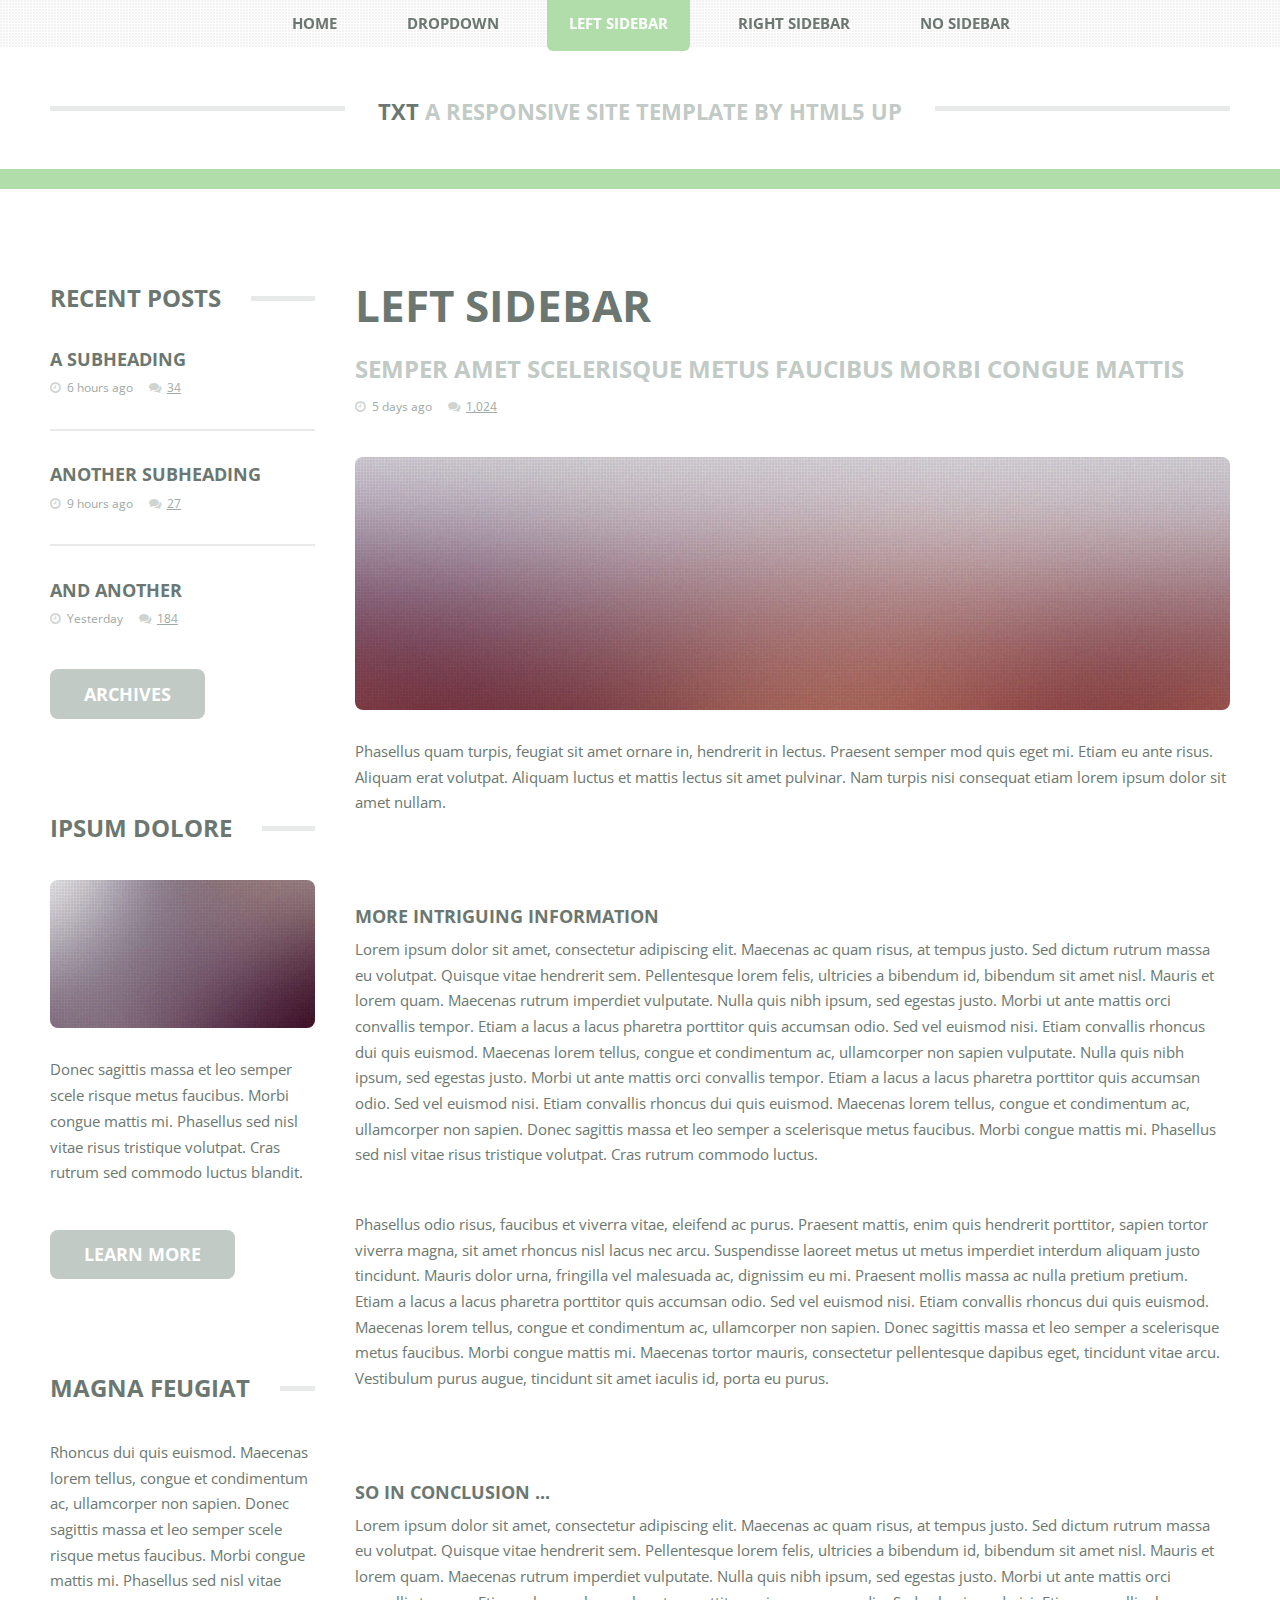
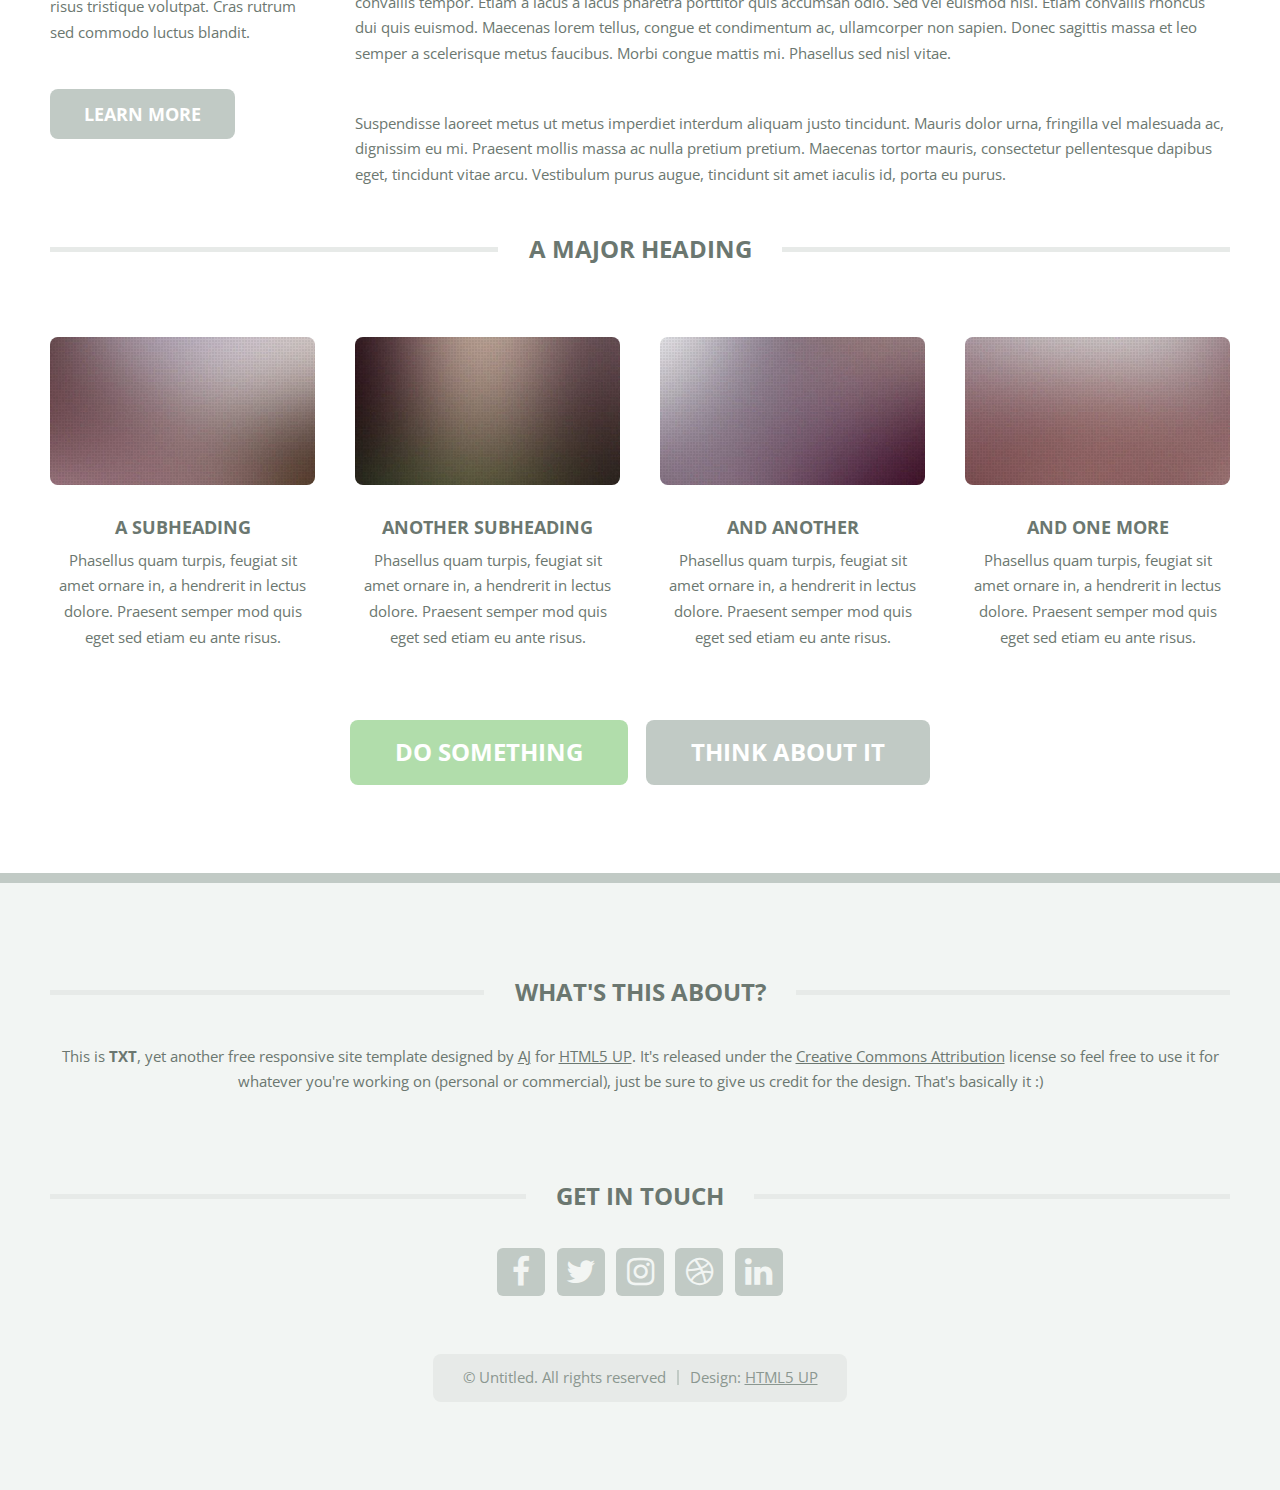
==== about-me.html @ edff068b "here are some updates" ====
<!DOCTYPE HTML>
<!--
	TXT by HTML5 UP
	html5up.net | @ajlkn
	Free for personal and commercial use under the CCA 3.0 license (html5up.net/license)
-->
<html>
	<head>
		<title>Left Sidebar - TXT by HTML5 UP</title>
		<meta charset="utf-8" />
		<meta name="viewport" content="width=device-width, initial-scale=1, user-scalable=no" />
		<link rel="stylesheet" href="assets/css/main.css" />
	</head>
	<body class="is-preload">
		<div id="page-wrapper">

			<!-- Header -->
				<header id="header">
					<div class="logo container">
						<div>
							<h1><a href="index.html" id="logo">TXT</a></h1>
							<p>A responsive site template by HTML5 UP</p>
						</div>
					</div>
				</header>

			<!-- Nav -->
				<nav id="nav">
					<ul>
						<li><a href="index.html">Home</a></li>
						<li>
							<a href="#">Dropdown</a>
							<ul>
								<li><a href="#">Lorem ipsum dolor</a></li>
								<li><a href="#">Magna phasellus</a></li>
								<li>
									<a href="#">Phasellus consequat</a>
									<ul>
										<li><a href="#">Lorem ipsum dolor</a></li>
										<li><a href="#">Phasellus consequat</a></li>
										<li><a href="#">Magna phasellus</a></li>
										<li><a href="#">Etiam dolore nisl</a></li>
									</ul>
								</li>
								<li><a href="#">Veroeros feugiat</a></li>
							</ul>
						</li>
						<li class="current"><a href="left-sidebar.html">Left Sidebar</a></li>
						<li><a href="right-sidebar.html">Right Sidebar</a></li>
						<li><a href="no-sidebar.html">No Sidebar</a></li>
					</ul>
				</nav>

			<!-- Main -->
				<section id="main">
					<div class="container">
						<div class="row">
							<div class="col-3 col-12-medium">
								<div class="sidebar">

									<!-- Sidebar -->

										<!-- Recent Posts -->
											<section>
												<h2 class="major"><span>Recent Posts</span></h2>
												<ul class="divided">
													<li>
														<article class="box post-summary">
															<h3><a href="#">A Subheading</a></h3>
															<ul class="meta">
																<li class="icon fa-clock-o">6 hours ago</li>
																<li class="icon fa-comments"><a href="#">34</a></li>
															</ul>
														</article>
													</li>
													<li>
														<article class="box post-summary">
															<h3><a href="#">Another Subheading</a></h3>
															<ul class="meta">
																<li class="icon fa-clock-o">9 hours ago</li>
																<li class="icon fa-comments"><a href="#">27</a></li>
															</ul>
														</article>
													</li>
													<li>
														<article class="box post-summary">
															<h3><a href="#">And Another</a></h3>
															<ul class="meta">
																<li class="icon fa-clock-o">Yesterday</li>
																<li class="icon fa-comments"><a href="#">184</a></li>
															</ul>
														</article>
													</li>
												</ul>
												<a href="#" class="button alt">Archives</a>
											</section>

										<!-- Something -->
											<section>
												<h2 class="major"><span>Ipsum Dolore</span></h2>
												<a href="#" class="image featured"><img src="images/pic03.jpg" alt="" /></a>
												<p>
													Donec sagittis massa et leo semper scele risque metus faucibus. Morbi congue mattis mi.
													Phasellus sed nisl vitae risus tristique volutpat. Cras rutrum sed commodo luctus blandit.
												</p>
												<a href="#" class="button alt">Learn more</a>
											</section>

										<!-- Something -->
											<section>
												<h2 class="major"><span>Magna Feugiat</span></h2>
												<p>
													Rhoncus dui quis euismod. Maecenas lorem tellus, congue et condimentum ac, ullamcorper non sapien.
													Donec sagittis massa et leo semper scele risque metus faucibus. Morbi congue mattis mi.
													Phasellus sed nisl vitae risus tristique volutpat. Cras rutrum sed commodo luctus blandit.
												</p>
												<a href="#" class="button alt">Learn more</a>
											</section>

								</div>
							</div>
							<div class="col-9 col-12-medium imp-medium">
								<div class="content">

									<!-- Content -->

										<article class="box page-content">

											<header>
												<h2>Left Sidebar</h2>
												<p>Semper amet scelerisque metus faucibus morbi congue mattis</p>
												<ul class="meta">
													<li class="icon fa-clock-o">5 days ago</li>
													<li class="icon fa-comments"><a href="#">1,024</a></li>
												</ul>
											</header>

											<section>
												<span class="image featured"><img src="images/pic05.jpg" alt="" /></span>
												<p>
													Phasellus quam turpis, feugiat sit amet ornare in, hendrerit in lectus.
													Praesent semper mod quis eget mi. Etiam eu ante risus. Aliquam erat volutpat.
													Aliquam luctus et mattis lectus sit amet pulvinar. Nam turpis nisi
													consequat etiam lorem ipsum dolor sit amet nullam.
												</p>
											</section>

											<section>
												<h3>More intriguing information</h3>
												<p>
													Lorem ipsum dolor sit amet, consectetur adipiscing elit. Maecenas ac quam risus, at tempus
													justo. Sed dictum rutrum massa eu volutpat. Quisque vitae hendrerit sem. Pellentesque lorem felis,
													ultricies a bibendum id, bibendum sit amet nisl. Mauris et lorem quam. Maecenas rutrum imperdiet
													vulputate. Nulla quis nibh ipsum, sed egestas justo. Morbi ut ante mattis orci convallis tempor.
													Etiam a lacus a lacus pharetra porttitor quis accumsan odio. Sed vel euismod nisi. Etiam convallis
													rhoncus dui quis euismod. Maecenas lorem tellus, congue et condimentum ac, ullamcorper non sapien
													vulputate. Nulla quis nibh ipsum, sed egestas justo. Morbi ut ante mattis orci convallis tempor.
													Etiam a lacus a lacus pharetra porttitor quis accumsan odio. Sed vel euismod nisi. Etiam convallis
													rhoncus dui quis euismod. Maecenas lorem tellus, congue et condimentum ac, ullamcorper non sapien.
													Donec sagittis massa et leo semper a scelerisque metus faucibus. Morbi congue mattis mi.
													Phasellus sed nisl vitae risus tristique volutpat. Cras rutrum commodo luctus.
												</p>
												<p>
													Phasellus odio risus, faucibus et viverra vitae, eleifend ac purus. Praesent mattis, enim
													quis hendrerit porttitor, sapien tortor viverra magna, sit amet rhoncus nisl lacus nec arcu.
													Suspendisse laoreet metus ut metus imperdiet interdum aliquam justo tincidunt. Mauris dolor urna,
													fringilla vel malesuada ac, dignissim eu mi. Praesent mollis massa ac nulla pretium pretium.
													Etiam a lacus a lacus pharetra porttitor quis accumsan odio. Sed vel euismod nisi. Etiam convallis
													rhoncus dui quis euismod. Maecenas lorem tellus, congue et condimentum ac, ullamcorper non sapien.
													Donec sagittis massa et leo semper a scelerisque metus faucibus. Morbi congue mattis mi.
													Maecenas tortor mauris, consectetur pellentesque dapibus eget, tincidunt vitae arcu.
													Vestibulum purus augue, tincidunt sit amet iaculis id, porta eu purus.
												</p>
											</section>

											<section>
												<h3>So in conclusion ...</h3>
												<p>
													Lorem ipsum dolor sit amet, consectetur adipiscing elit. Maecenas ac quam risus, at tempus
													justo. Sed dictum rutrum massa eu volutpat. Quisque vitae hendrerit sem. Pellentesque lorem felis,
													ultricies a bibendum id, bibendum sit amet nisl. Mauris et lorem quam. Maecenas rutrum imperdiet
													vulputate. Nulla quis nibh ipsum, sed egestas justo. Morbi ut ante mattis orci convallis tempor.
													Etiam a lacus a lacus pharetra porttitor quis accumsan odio. Sed vel euismod nisi. Etiam convallis
													rhoncus dui quis euismod. Maecenas lorem tellus, congue et condimentum ac, ullamcorper non sapien.
													Donec sagittis massa et leo semper a scelerisque metus faucibus. Morbi congue mattis mi.
													Phasellus sed nisl vitae.
												</p>
												<p>
													Suspendisse laoreet metus ut metus imperdiet interdum aliquam justo tincidunt. Mauris dolor urna,
													fringilla vel malesuada ac, dignissim eu mi. Praesent mollis massa ac nulla pretium pretium.
													Maecenas tortor mauris, consectetur pellentesque dapibus eget, tincidunt vitae arcu.
													Vestibulum purus augue, tincidunt sit amet iaculis id, porta eu purus.
												</p>
											</section>

										</article>

								</div>
							</div>
							<div class="col-12">

								<!-- Features -->
									<section class="box features">
										<h2 class="major"><span>A Major Heading</span></h2>
										<div>
											<div class="row">
												<div class="col-3 col-6-medium col-12-small">

													<!-- Feature -->
														<section class="box feature">
															<a href="#" class="image featured"><img src="images/pic01.jpg" alt="" /></a>
															<h3><a href="#">A Subheading</a></h3>
															<p>
																Phasellus quam turpis, feugiat sit amet ornare in, a hendrerit in
																lectus dolore. Praesent semper mod quis eget sed etiam eu ante risus.
															</p>
														</section>

												</div>
												<div class="col-3 col-6-medium col-12-small">

													<!-- Feature -->
														<section class="box feature">
															<a href="#" class="image featured"><img src="images/pic02.jpg" alt="" /></a>
															<h3><a href="#">Another Subheading</a></h3>
															<p>
																Phasellus quam turpis, feugiat sit amet ornare in, a hendrerit in
																lectus dolore. Praesent semper mod quis eget sed etiam eu ante risus.
															</p>
														</section>

												</div>
												<div class="col-3 col-6-medium col-12-small">

													<!-- Feature -->
														<section class="box feature">
															<a href="#" class="image featured"><img src="images/pic03.jpg" alt="" /></a>
															<h3><a href="#">And Another</a></h3>
															<p>
																Phasellus quam turpis, feugiat sit amet ornare in, a hendrerit in
																lectus dolore. Praesent semper mod quis eget sed etiam eu ante risus.
															</p>
														</section>

												</div>
												<div class="col-3 col-6-medium col-12-small">

													<!-- Feature -->
														<section class="box feature">
															<a href="#" class="image featured"><img src="images/pic04.jpg" alt="" /></a>
															<h3><a href="#">And One More</a></h3>
															<p>
																Phasellus quam turpis, feugiat sit amet ornare in, a hendrerit in
																lectus dolore. Praesent semper mod quis eget sed etiam eu ante risus.
															</p>
														</section>

												</div>
												<div class="col-12">
													<ul class="actions">
														<li><a href="#" class="button large">Do Something</a></li>
														<li><a href="#" class="button alt large">Think About It</a></li>
													</ul>
												</div>
											</div>
										</div>
									</section>

							</div>
						</div>
					</div>
				</section>

			<!-- Footer -->
				<footer id="footer">
					<div class="container">
						<div class="row gtr-200">
							<div class="col-12">

								<!-- About -->
									<section>
										<h2 class="major"><span>What's this about?</span></h2>
										<p>
											This is <strong>TXT</strong>, yet another free responsive site template designed by
											<a href="http://twitter.com/ajlkn">AJ</a> for <a href="http://html5up.net">HTML5 UP</a>. It's released under the
											<a href="http://html5up.net/license/">Creative Commons Attribution</a> license so feel free to use it for
											whatever you're working on (personal or commercial), just be sure to give us credit for the design.
											That's basically it :)
										</p>
									</section>

							</div>
							<div class="col-12">

								<!-- Contact -->
									<section>
										<h2 class="major"><span>Get in touch</span></h2>
										<ul class="contact">
											<li><a class="icon fa-facebook" href="#"><span class="label">Facebook</span></a></li>
											<li><a class="icon fa-twitter" href="#"><span class="label">Twitter</span></a></li>
											<li><a class="icon fa-instagram" href="#"><span class="label">Instagram</span></a></li>
											<li><a class="icon fa-dribbble" href="#"><span class="label">Dribbble</span></a></li>
											<li><a class="icon fa-linkedin" href="#"><span class="label">LinkedIn</span></a></li>
										</ul>
									</section>

							</div>
						</div>

						<!-- Copyright -->
							<div id="copyright">
								<ul class="menu">
									<li>&copy; Untitled. All rights reserved</li><li>Design: <a href="http://html5up.net">HTML5 UP</a></li>
								</ul>
							</div>

					</div>
				</footer>

		</div>

		<!-- Scripts -->
			<script src="assets/js/jquery.min.js"></script>
			<script src="assets/js/jquery.dropotron.min.js"></script>
			<script src="assets/js/jquery.scrolly.min.js"></script>
			<script src="assets/js/browser.min.js"></script>
			<script src="assets/js/breakpoints.min.js"></script>
			<script src="assets/js/util.js"></script>
			<script src="assets/js/main.js"></script>

	</body>
</html>
---- assets/css/main.css ----
@import url("font-awesome.min.css");
@import url("https://fonts.googleapis.com/css?family=Open+Sans:400,400italic,700,700italic|Open+Sans+Condensed:700");

/*
	TXT by HTML5 UP
	html5up.net | @ajlkn
	Free for personal and commercial use under the CCA 3.0 license (html5up.net/license)
*/

html, body, div, span, applet, object,
iframe, h1, h2, h3, h4, h5, h6, p, blockquote,
pre, a, abbr, acronym, address, big, cite,
code, del, dfn, em, img, ins, kbd, q, s, samp,
small, strike, strong, sub, sup, tt, var, b,
u, i, center, dl, dt, dd, ol, ul, li, fieldset,
form, label, legend, table, caption, tbody,
tfoot, thead, tr, th, td, article, aside,
canvas, details, embed, figure, figcaption,
footer, header, hgroup, menu, nav, output, ruby,
section, summary, time, mark, audio, video {
	margin: 0;
	padding: 0;
	border: 0;
	font-size: 100%;
	font: inherit;
	vertical-align: baseline;}

article, aside, details, figcaption, figure,
footer, header, hgroup, menu, nav, section {
	display: block;}

body {
	line-height: 1;
}

ol, ul {
	list-style: none;
}

blockquote, q {
	quotes: none;
}

	blockquote:before, blockquote:after, q:before, q:after {
		content: '';
		content: none;
	}

table {
	border-collapse: collapse;
	border-spacing: 0;
}

body {
	-webkit-text-size-adjust: none;
}

mark {
	background-color: transparent;
	color: inherit;
}

input::-moz-focus-inner {
	border: 0;
	padding: 0;
}

input, select, textarea {
	-moz-appearance: none;
	-webkit-appearance: none;
	-ms-appearance: none;
	appearance: none;
}

/* Basic */

	html {
		box-sizing: border-box;
	}

	*, *:before, *:after {
		box-sizing: inherit;
	}

	body {
		background: #f2f5f3;
	}

		body.is-preload *, body.is-preload *:before, body.is-preload *:after {
			-moz-animation: none !important;
			-webkit-animation: none !important;
			-ms-animation: none !important;
			animation: none !important;
			-moz-transition: none !important;
			-webkit-transition: none !important;
			-ms-transition: none !important;
			transition: none !important;
		}

	body, input, textarea, select {
		font-family: 'Open Sans', sans-serif;
		font-weight: 400;
		color: #6b7770;
		font-size: 13pt;
		line-height: 2em;
	}

	h1, h2, h3, h4, h5, h6 {
		font-family: 'Open Sans Condensed', sans-serif;
		font-weight: 700;
		text-transform: uppercase;
		color: #6b7770;
		margin: 0 0 0.5em 0;
		line-height: 1.3;
	}

	h1 a, h2 a, h3 a, h4 a, h5 a, h6 a {
		text-decoration: none;
		color: inherit;
	}

	h2 {
		font-size: 1.65em;
	}

		h2.major {
			position: relative;
			border-top: solid 5px #e7eae8;
			font-size: 1.65em;
			text-align: center;
			margin: 0 0 3em 0;
			top: 0.775em;
		}

			h2.major span {
				background: #fff;
				position: relative;
				display: inline-block;
				top: -0.775em;
				padding: 0 1.25em 0 1.25em;
			}

	h3, h4 {
		font-size: 1.25em;
	}

	a {
		color: #006376;
		text-decoration: underline;
	}

		a:hover {
			text-decoration: none;
		}

	b, strong {
		font-weight: 700;
		color: #6b7770;
	}

	i, em {
		font-style: italic;
	}

	br.clear {
		clear: both;
	}

	sub {
		position: relative;
		top: 0.5em;
		font-size: 0.8em;
	}

	sup {
		position: relative;
		top: -0.5em;
		font-size: 0.8em;
	}

	hr {
		border: 0;
		border-top: solid 2px #E7EAE8;
		margin: 0 0 3em 0;
	}

	blockquote {
		border-left: solid 5px #E7EAE8;
		padding: 1em 0 1em 1.5em;
		font-style: italic;
	}

	p, ul, ol, dl, table {
		margin-bottom: 3em;
	}

/* Section/Article */

	section, article {
		margin-bottom: 6em;
	}

		section > :last-child, section:last-child, article > :last-child, article:last-child {
			margin-bottom: 0;
		}

	header > p {
		display: block;
		font-family: 'Open Sans Condensed', sans-serif;
		font-weight: 700;
		text-transform: uppercase;
		color: #c1cac5;
	}

/* Container */

	.container {
		margin: 0 auto;
		max-width: 100%;
		width: 64em;
	}

		@media screen and (max-width: 1680px) {

			.container {
				width: 75em;
			}

		}

		@media screen and (max-width: 1280px) {

			.container {
				width: calc(100% - 100px);
			}

		}

		@media screen and (max-width: 980px) {

			.container {
				width: calc(100% - 100px);
			}

		}

		@media screen and (max-width: 736px) {

			.container {
				width: calc(100% - 40px);
			}

		}

		@media screen and (max-width: 360px) {

			.container {
				width: calc(100% - 30px);
			}

		}

/* Row */

	.row {
		display: flex;
		flex-wrap: wrap;
		box-sizing: border-box;
		align-items: stretch;
	}

		.row > * {
			box-sizing: border-box;
		}

		.row.gtr-uniform > * > :last-child {
			margin-bottom: 0;
		}

		.row.aln-left {
			justify-content: flex-start;
		}

		.row.aln-center {
			justify-content: center;
		}

		.row.aln-right {
			justify-content: flex-end;
		}

		.row.aln-top {
			align-items: flex-start;
		}

		.row.aln-middle {
			align-items: center;
		}

		.row.aln-bottom {
			align-items: flex-end;
		}

		.row > .imp {
			order: -1;
		}

		.row > .col-1 {
			width: 8.3333333333%;
		}

		.row > .off-1 {
			margin-left: 8.3333333333%;
		}

		.row > .col-2 {
			width: 16.6666666667%;
		}

		.row > .off-2 {
			margin-left: 16.6666666667%;
		}

		.row > .col-3 {
			width: 25%;
		}

		.row > .off-3 {
			margin-left: 25%;
		}

		.row > .col-4 {
			width: 33.3333333333%;
		}

		.row > .off-4 {
			margin-left: 33.3333333333%;
		}

		.row > .col-5 {
			width: 41.6666666667%;
		}

		.row > .off-5 {
			margin-left: 41.6666666667%;
		}

		.row > .col-6 {
			width: 50%;
		}

		.row > .off-6 {
			margin-left: 50%;
		}

		.row > .col-7 {
			width: 58.3333333333%;
		}

		.row > .off-7 {
			margin-left: 58.3333333333%;
		}

		.row > .col-8 {
			width: 66.6666666667%;
		}

		.row > .off-8 {
			margin-left: 66.6666666667%;
		}

		.row > .col-9 {
			width: 75%;
		}

		.row > .off-9 {
			margin-left: 75%;
		}

		.row > .col-10 {
			width: 83.3333333333%;
		}

		.row > .off-10 {
			margin-left: 83.3333333333%;
		}

		.row > .col-11 {
			width: 91.6666666667%;
		}

		.row > .off-11 {
			margin-left: 91.6666666667%;
		}

		.row > .col-12 {
			width: 100%;
		}

		.row > .off-12 {
			margin-left: 100%;
		}

		.row.gtr-0 {
			margin-top: 0px;
			margin-left: 0px;
		}

			.row.gtr-0 > * {
				padding: 0px 0 0 0px;
			}

			.row.gtr-0.gtr-uniform {
				margin-top: 0px;
			}

				.row.gtr-0.gtr-uniform > * {
					padding-top: 0px;
				}

		.row.gtr-25 {
			margin-top: -12.5px;
			margin-left: -12.5px;
		}

			.row.gtr-25 > * {
				padding: 12.5px 0 0 12.5px;
			}

			.row.gtr-25.gtr-uniform {
				margin-top: -12.5px;
			}

				.row.gtr-25.gtr-uniform > * {
					padding-top: 12.5px;
				}

		.row.gtr-50 {
			margin-top: -25px;
			margin-left: -25px;
		}

			.row.gtr-50 > * {
				padding: 25px 0 0 25px;
			}

			.row.gtr-50.gtr-uniform {
				margin-top: -25px;
			}

				.row.gtr-50.gtr-uniform > * {
					padding-top: 25px;
				}

		.row {
			margin-top: -50px;
			margin-left: -50px;
		}

			.row > * {
				padding: 50px 0 0 50px;
			}

			.row.gtr-uniform {
				margin-top: -50px;
			}

				.row.gtr-uniform > * {
					padding-top: 50px;
				}

		.row.gtr-150 {
			margin-top: -75px;
			margin-left: -75px;
		}

			.row.gtr-150 > * {
				padding: 75px 0 0 75px;
			}

			.row.gtr-150.gtr-uniform {
				margin-top: -75px;
			}

				.row.gtr-150.gtr-uniform > * {
					padding-top: 75px;
				}

		.row.gtr-200 {
			margin-top: -100px;
			margin-left: -100px;
		}

			.row.gtr-200 > * {
				padding: 100px 0 0 100px;
			}

			.row.gtr-200.gtr-uniform {
				margin-top: -100px;
			}

				.row.gtr-200.gtr-uniform > * {
					padding-top: 100px;
				}

		@media screen and (max-width: 1680px) {

			.row {
				display: flex;
				flex-wrap: wrap;
				box-sizing: border-box;
				align-items: stretch;
			}

				.row > * {
					box-sizing: border-box;
				}

				.row.gtr-uniform > * > :last-child {
					margin-bottom: 0;
				}

				.row.aln-left {
					justify-content: flex-start;
				}

				.row.aln-center {
					justify-content: center;
				}

				.row.aln-right {
					justify-content: flex-end;
				}

				.row.aln-top {
					align-items: flex-start;
				}

				.row.aln-middle {
					align-items: center;
				}

				.row.aln-bottom {
					align-items: flex-end;
				}

				.row > .imp-xlarge {
					order: -1;
				}

				.row > .col-1-xlarge {
					width: 8.3333333333%;
				}

				.row > .off-1-xlarge {
					margin-left: 8.3333333333%;
				}

				.row > .col-2-xlarge {
					width: 16.6666666667%;
				}

				.row > .off-2-xlarge {
					margin-left: 16.6666666667%;
				}

				.row > .col-3-xlarge {
					width: 25%;
				}

				.row > .off-3-xlarge {
					margin-left: 25%;
				}

				.row > .col-4-xlarge {
					width: 33.3333333333%;
				}

				.row > .off-4-xlarge {
					margin-left: 33.3333333333%;
				}

				.row > .col-5-xlarge {
					width: 41.6666666667%;
				}

				.row > .off-5-xlarge {
					margin-left: 41.6666666667%;
				}

				.row > .col-6-xlarge {
					width: 50%;
				}

				.row > .off-6-xlarge {
					margin-left: 50%;
				}

				.row > .col-7-xlarge {
					width: 58.3333333333%;
				}

				.row > .off-7-xlarge {
					margin-left: 58.3333333333%;
				}

				.row > .col-8-xlarge {
					width: 66.6666666667%;
				}

				.row > .off-8-xlarge {
					margin-left: 66.6666666667%;
				}

				.row > .col-9-xlarge {
					width: 75%;
				}

				.row > .off-9-xlarge {
					margin-left: 75%;
				}

				.row > .col-10-xlarge {
					width: 83.3333333333%;
				}

				.row > .off-10-xlarge {
					margin-left: 83.3333333333%;
				}

				.row > .col-11-xlarge {
					width: 91.6666666667%;
				}

				.row > .off-11-xlarge {
					margin-left: 91.6666666667%;
				}

				.row > .col-12-xlarge {
					width: 100%;
				}

				.row > .off-12-xlarge {
					margin-left: 100%;
				}

				.row.gtr-0 {
					margin-top: 0px;
					margin-left: 0px;
				}

					.row.gtr-0 > * {
						padding: 0px 0 0 0px;
					}

					.row.gtr-0.gtr-uniform {
						margin-top: 0px;
					}

						.row.gtr-0.gtr-uniform > * {
							padding-top: 0px;
						}

				.row.gtr-25 {
					margin-top: -12.5px;
					margin-left: -12.5px;
				}

					.row.gtr-25 > * {
						padding: 12.5px 0 0 12.5px;
					}

					.row.gtr-25.gtr-uniform {
						margin-top: -12.5px;
					}

						.row.gtr-25.gtr-uniform > * {
							padding-top: 12.5px;
						}

				.row.gtr-50 {
					margin-top: -25px;
					margin-left: -25px;
				}

					.row.gtr-50 > * {
						padding: 25px 0 0 25px;
					}

					.row.gtr-50.gtr-uniform {
						margin-top: -25px;
					}

						.row.gtr-50.gtr-uniform > * {
							padding-top: 25px;
						}

				.row {
					margin-top: -50px;
					margin-left: -50px;
				}

					.row > * {
						padding: 50px 0 0 50px;
					}

					.row.gtr-uniform {
						margin-top: -50px;
					}

						.row.gtr-uniform > * {
							padding-top: 50px;
						}

				.row.gtr-150 {
					margin-top: -75px;
					margin-left: -75px;
				}

					.row.gtr-150 > * {
						padding: 75px 0 0 75px;
					}

					.row.gtr-150.gtr-uniform {
						margin-top: -75px;
					}

						.row.gtr-150.gtr-uniform > * {
							padding-top: 75px;
						}

				.row.gtr-200 {
					margin-top: -100px;
					margin-left: -100px;
				}

					.row.gtr-200 > * {
						padding: 100px 0 0 100px;
					}

					.row.gtr-200.gtr-uniform {
						margin-top: -100px;
					}

						.row.gtr-200.gtr-uniform > * {
							padding-top: 100px;
						}

		}

		@media screen and (max-width: 1280px) {

			.row {
				display: flex;
				flex-wrap: wrap;
				box-sizing: border-box;
				align-items: stretch;
			}

				.row > * {
					box-sizing: border-box;
				}

				.row.gtr-uniform > * > :last-child {
					margin-bottom: 0;
				}

				.row.aln-left {
					justify-content: flex-start;
				}

				.row.aln-center {
					justify-content: center;
				}

				.row.aln-right {
					justify-content: flex-end;
				}

				.row.aln-top {
					align-items: flex-start;
				}

				.row.aln-middle {
					align-items: center;
				}

				.row.aln-bottom {
					align-items: flex-end;
				}

				.row > .imp-large {
					order: -1;
				}

				.row > .col-1-large {
					width: 8.3333333333%;
				}

				.row > .off-1-large {
					margin-left: 8.3333333333%;
				}

				.row > .col-2-large {
					width: 16.6666666667%;
				}

				.row > .off-2-large {
					margin-left: 16.6666666667%;
				}

				.row > .col-3-large {
					width: 25%;
				}

				.row > .off-3-large {
					margin-left: 25%;
				}

				.row > .col-4-large {
					width: 33.3333333333%;
				}

				.row > .off-4-large {
					margin-left: 33.3333333333%;
				}

				.row > .col-5-large {
					width: 41.6666666667%;
				}

				.row > .off-5-large {
					margin-left: 41.6666666667%;
				}

				.row > .col-6-large {
					width: 50%;
				}

				.row > .off-6-large {
					margin-left: 50%;
				}

				.row > .col-7-large {
					width: 58.3333333333%;
				}

				.row > .off-7-large {
					margin-left: 58.3333333333%;
				}

				.row > .col-8-large {
					width: 66.6666666667%;
				}

				.row > .off-8-large {
					margin-left: 66.6666666667%;
				}

				.row > .col-9-large {
					width: 75%;
				}

				.row > .off-9-large {
					margin-left: 75%;
				}

				.row > .col-10-large {
					width: 83.3333333333%;
				}

				.row > .off-10-large {
					margin-left: 83.3333333333%;
				}

				.row > .col-11-large {
					width: 91.6666666667%;
				}

				.row > .off-11-large {
					margin-left: 91.6666666667%;
				}

				.row > .col-12-large {
					width: 100%;
				}

				.row > .off-12-large {
					margin-left: 100%;
				}

				.row.gtr-0 {
					margin-top: 0px;
					margin-left: 0px;
				}

					.row.gtr-0 > * {
						padding: 0px 0 0 0px;
					}

					.row.gtr-0.gtr-uniform {
						margin-top: 0px;
					}

						.row.gtr-0.gtr-uniform > * {
							padding-top: 0px;
						}

				.row.gtr-25 {
					margin-top: -10px;
					margin-left: -10px;
				}

					.row.gtr-25 > * {
						padding: 10px 0 0 10px;
					}

					.row.gtr-25.gtr-uniform {
						margin-top: -10px;
					}

						.row.gtr-25.gtr-uniform > * {
							padding-top: 10px;
						}

				.row.gtr-50 {
					margin-top: -20px;
					margin-left: -20px;
				}

					.row.gtr-50 > * {
						padding: 20px 0 0 20px;
					}

					.row.gtr-50.gtr-uniform {
						margin-top: -20px;
					}

						.row.gtr-50.gtr-uniform > * {
							padding-top: 20px;
						}

				.row {
					margin-top: -40px;
					margin-left: -40px;
				}

					.row > * {
						padding: 40px 0 0 40px;
					}

					.row.gtr-uniform {
						margin-top: -40px;
					}

						.row.gtr-uniform > * {
							padding-top: 40px;
						}

				.row.gtr-150 {
					margin-top: -60px;
					margin-left: -60px;
				}

					.row.gtr-150 > * {
						padding: 60px 0 0 60px;
					}

					.row.gtr-150.gtr-uniform {
						margin-top: -60px;
					}

						.row.gtr-150.gtr-uniform > * {
							padding-top: 60px;
						}

				.row.gtr-200 {
					margin-top: -80px;
					margin-left: -80px;
				}

					.row.gtr-200 > * {
						padding: 80px 0 0 80px;
					}

					.row.gtr-200.gtr-uniform {
						margin-top: -80px;
					}

						.row.gtr-200.gtr-uniform > * {
							padding-top: 80px;
						}

		}

		@media screen and (max-width: 980px) {

			.row {
				display: flex;
				flex-wrap: wrap;
				box-sizing: border-box;
				align-items: stretch;
			}

				.row > * {
					box-sizing: border-box;
				}

				.row.gtr-uniform > * > :last-child {
					margin-bottom: 0;
				}

				.row.aln-left {
					justify-content: flex-start;
				}

				.row.aln-center {
					justify-content: center;
				}

				.row.aln-right {
					justify-content: flex-end;
				}

				.row.aln-top {
					align-items: flex-start;
				}

				.row.aln-middle {
					align-items: center;
				}

				.row.aln-bottom {
					align-items: flex-end;
				}

				.row > .imp-medium {
					order: -1;
				}

				.row > .col-1-medium {
					width: 8.3333333333%;
				}

				.row > .off-1-medium {
					margin-left: 8.3333333333%;
				}

				.row > .col-2-medium {
					width: 16.6666666667%;
				}

				.row > .off-2-medium {
					margin-left: 16.6666666667%;
				}

				.row > .col-3-medium {
					width: 25%;
				}

				.row > .off-3-medium {
					margin-left: 25%;
				}

				.row > .col-4-medium {
					width: 33.3333333333%;
				}

				.row > .off-4-medium {
					margin-left: 33.3333333333%;
				}

				.row > .col-5-medium {
					width: 41.6666666667%;
				}

				.row > .off-5-medium {
					margin-left: 41.6666666667%;
				}

				.row > .col-6-medium {
					width: 50%;
				}

				.row > .off-6-medium {
					margin-left: 50%;
				}

				.row > .col-7-medium {
					width: 58.3333333333%;
				}

				.row > .off-7-medium {
					margin-left: 58.3333333333%;
				}

				.row > .col-8-medium {
					width: 66.6666666667%;
				}

				.row > .off-8-medium {
					margin-left: 66.6666666667%;
				}

				.row > .col-9-medium {
					width: 75%;
				}

				.row > .off-9-medium {
					margin-left: 75%;
				}

				.row > .col-10-medium {
					width: 83.3333333333%;
				}

				.row > .off-10-medium {
					margin-left: 83.3333333333%;
				}

				.row > .col-11-medium {
					width: 91.6666666667%;
				}

				.row > .off-11-medium {
					margin-left: 91.6666666667%;
				}

				.row > .col-12-medium {
					width: 100%;
				}

				.row > .off-12-medium {
					margin-left: 100%;
				}

				.row.gtr-0 {
					margin-top: 0px;
					margin-left: 0px;
				}

					.row.gtr-0 > * {
						padding: 0px 0 0 0px;
					}

					.row.gtr-0.gtr-uniform {
						margin-top: 0px;
					}

						.row.gtr-0.gtr-uniform > * {
							padding-top: 0px;
						}

				.row.gtr-25 {
					margin-top: -12.5px;
					margin-left: -12.5px;
				}

					.row.gtr-25 > * {
						padding: 12.5px 0 0 12.5px;
					}

					.row.gtr-25.gtr-uniform {
						margin-top: -12.5px;
					}

						.row.gtr-25.gtr-uniform > * {
							padding-top: 12.5px;
						}

				.row.gtr-50 {
					margin-top: -25px;
					margin-left: -25px;
				}

					.row.gtr-50 > * {
						padding: 25px 0 0 25px;
					}

					.row.gtr-50.gtr-uniform {
						margin-top: -25px;
					}

						.row.gtr-50.gtr-uniform > * {
							padding-top: 25px;
						}

				.row {
					margin-top: -50px;
					margin-left: -50px;
				}

					.row > * {
						padding: 50px 0 0 50px;
					}

					.row.gtr-uniform {
						margin-top: -50px;
					}

						.row.gtr-uniform > * {
							padding-top: 50px;
						}

				.row.gtr-150 {
					margin-top: -75px;
					margin-left: -75px;
				}

					.row.gtr-150 > * {
						padding: 75px 0 0 75px;
					}

					.row.gtr-150.gtr-uniform {
						margin-top: -75px;
					}

						.row.gtr-150.gtr-uniform > * {
							padding-top: 75px;
						}

				.row.gtr-200 {
					margin-top: -100px;
					margin-left: -100px;
				}

					.row.gtr-200 > * {
						padding: 100px 0 0 100px;
					}

					.row.gtr-200.gtr-uniform {
						margin-top: -100px;
					}

						.row.gtr-200.gtr-uniform > * {
							padding-top: 100px;
						}

		}

		@media screen and (max-width: 736px) {

			.row {
				display: flex;
				flex-wrap: wrap;
				box-sizing: border-box;
				align-items: stretch;
			}

				.row > * {
					box-sizing: border-box;
				}

				.row.gtr-uniform > * > :last-child {
					margin-bottom: 0;
				}

				.row.aln-left {
					justify-content: flex-start;
				}

				.row.aln-center {
					justify-content: center;
				}

				.row.aln-right {
					justify-content: flex-end;
				}

				.row.aln-top {
					align-items: flex-start;
				}

				.row.aln-middle {
					align-items: center;
				}

				.row.aln-bottom {
					align-items: flex-end;
				}

				.row > .imp-small {
					order: -1;
				}

				.row > .col-1-small {
					width: 8.3333333333%;
				}

				.row > .off-1-small {
					margin-left: 8.3333333333%;
				}

				.row > .col-2-small {
					width: 16.6666666667%;
				}

				.row > .off-2-small {
					margin-left: 16.6666666667%;
				}

				.row > .col-3-small {
					width: 25%;
				}

				.row > .off-3-small {
					margin-left: 25%;
				}

				.row > .col-4-small {
					width: 33.3333333333%;
				}

				.row > .off-4-small {
					margin-left: 33.3333333333%;
				}

				.row > .col-5-small {
					width: 41.6666666667%;
				}

				.row > .off-5-small {
					margin-left: 41.6666666667%;
				}

				.row > .col-6-small {
					width: 50%;
				}

				.row > .off-6-small {
					margin-left: 50%;
				}

				.row > .col-7-small {
					width: 58.3333333333%;
				}

				.row > .off-7-small {
					margin-left: 58.3333333333%;
				}

				.row > .col-8-small {
					width: 66.6666666667%;
				}

				.row > .off-8-small {
					margin-left: 66.6666666667%;
				}

				.row > .col-9-small {
					width: 75%;
				}

				.row > .off-9-small {
					margin-left: 75%;
				}

				.row > .col-10-small {
					width: 83.3333333333%;
				}

				.row > .off-10-small {
					margin-left: 83.3333333333%;
				}

				.row > .col-11-small {
					width: 91.6666666667%;
				}

				.row > .off-11-small {
					margin-left: 91.6666666667%;
				}

				.row > .col-12-small {
					width: 100%;
				}

				.row > .off-12-small {
					margin-left: 100%;
				}

				.row.gtr-0 {
					margin-top: 0px;
					margin-left: 0px;
				}

					.row.gtr-0 > * {
						padding: 0px 0 0 0px;
					}

					.row.gtr-0.gtr-uniform {
						margin-top: 0px;
					}

						.row.gtr-0.gtr-uniform > * {
							padding-top: 0px;
						}

				.row.gtr-25 {
					margin-top: -5px;
					margin-left: -5px;
				}

					.row.gtr-25 > * {
						padding: 5px 0 0 5px;
					}

					.row.gtr-25.gtr-uniform {
						margin-top: -5px;
					}

						.row.gtr-25.gtr-uniform > * {
							padding-top: 5px;
						}

				.row.gtr-50 {
					margin-top: -10px;
					margin-left: -10px;
				}

					.row.gtr-50 > * {
						padding: 10px 0 0 10px;
					}

					.row.gtr-50.gtr-uniform {
						margin-top: -10px;
					}

						.row.gtr-50.gtr-uniform > * {
							padding-top: 10px;
						}

				.row {
					margin-top: -20px;
					margin-left: -20px;
				}

					.row > * {
						padding: 20px 0 0 20px;
					}

					.row.gtr-uniform {
						margin-top: -20px;
					}

						.row.gtr-uniform > * {
							padding-top: 20px;
						}

				.row.gtr-150 {
					margin-top: -30px;
					margin-left: -30px;
				}

					.row.gtr-150 > * {
						padding: 30px 0 0 30px;
					}

					.row.gtr-150.gtr-uniform {
						margin-top: -30px;
					}

						.row.gtr-150.gtr-uniform > * {
							padding-top: 30px;
						}

				.row.gtr-200 {
					margin-top: -40px;
					margin-left: -40px;
				}

					.row.gtr-200 > * {
						padding: 40px 0 0 40px;
					}

					.row.gtr-200.gtr-uniform {
						margin-top: -40px;
					}

						.row.gtr-200.gtr-uniform > * {
							padding-top: 40px;
						}

		}

		@media screen and (max-width: 360px) {

			.row {
				display: flex;
				flex-wrap: wrap;
				box-sizing: border-box;
				align-items: stretch;
			}

				.row > * {
					box-sizing: border-box;
				}

				.row.gtr-uniform > * > :last-child {
					margin-bottom: 0;
				}

				.row.aln-left {
					justify-content: flex-start;
				}

				.row.aln-center {
					justify-content: center;
				}

				.row.aln-right {
					justify-content: flex-end;
				}

				.row.aln-top {
					align-items: flex-start;
				}

				.row.aln-middle {
					align-items: center;
				}

				.row.aln-bottom {
					align-items: flex-end;
				}

				.row > .imp-xsmall {
					order: -1;
				}

				.row > .col-1-xsmall {
					width: 8.3333333333%;
				}

				.row > .off-1-xsmall {
					margin-left: 8.3333333333%;
				}

				.row > .col-2-xsmall {
					width: 16.6666666667%;
				}

				.row > .off-2-xsmall {
					margin-left: 16.6666666667%;
				}

				.row > .col-3-xsmall {
					width: 25%;
				}

				.row > .off-3-xsmall {
					margin-left: 25%;
				}

				.row > .col-4-xsmall {
					width: 33.3333333333%;
				}

				.row > .off-4-xsmall {
					margin-left: 33.3333333333%;
				}

				.row > .col-5-xsmall {
					width: 41.6666666667%;
				}

				.row > .off-5-xsmall {
					margin-left: 41.6666666667%;
				}

				.row > .col-6-xsmall {
					width: 50%;
				}

				.row > .off-6-xsmall {
					margin-left: 50%;
				}

				.row > .col-7-xsmall {
					width: 58.3333333333%;
				}

				.row > .off-7-xsmall {
					margin-left: 58.3333333333%;
				}

				.row > .col-8-xsmall {
					width: 66.6666666667%;
				}

				.row > .off-8-xsmall {
					margin-left: 66.6666666667%;
				}

				.row > .col-9-xsmall {
					width: 75%;
				}

				.row > .off-9-xsmall {
					margin-left: 75%;
				}

				.row > .col-10-xsmall {
					width: 83.3333333333%;
				}

				.row > .off-10-xsmall {
					margin-left: 83.3333333333%;
				}

				.row > .col-11-xsmall {
					width: 91.6666666667%;
				}

				.row > .off-11-xsmall {
					margin-left: 91.6666666667%;
				}

				.row > .col-12-xsmall {
					width: 100%;
				}

				.row > .off-12-xsmall {
					margin-left: 100%;
				}

				.row.gtr-0 {
					margin-top: 0px;
					margin-left: 0px;
				}

					.row.gtr-0 > * {
						padding: 0px 0 0 0px;
					}

					.row.gtr-0.gtr-uniform {
						margin-top: 0px;
					}

						.row.gtr-0.gtr-uniform > * {
							padding-top: 0px;
						}

				.row.gtr-25 {
					margin-top: -3.75px;
					margin-left: -3.75px;
				}

					.row.gtr-25 > * {
						padding: 3.75px 0 0 3.75px;
					}

					.row.gtr-25.gtr-uniform {
						margin-top: -3.75px;
					}

						.row.gtr-25.gtr-uniform > * {
							padding-top: 3.75px;
						}

				.row.gtr-50 {
					margin-top: -7.5px;
					margin-left: -7.5px;
				}

					.row.gtr-50 > * {
						padding: 7.5px 0 0 7.5px;
					}

					.row.gtr-50.gtr-uniform {
						margin-top: -7.5px;
					}

						.row.gtr-50.gtr-uniform > * {
							padding-top: 7.5px;
						}

				.row {
					margin-top: -15px;
					margin-left: -15px;
				}

					.row > * {
						padding: 15px 0 0 15px;
					}

					.row.gtr-uniform {
						margin-top: -15px;
					}

						.row.gtr-uniform > * {
							padding-top: 15px;
						}

				.row.gtr-150 {
					margin-top: -22.5px;
					margin-left: -22.5px;
				}

					.row.gtr-150 > * {
						padding: 22.5px 0 0 22.5px;
					}

					.row.gtr-150.gtr-uniform {
						margin-top: -22.5px;
					}

						.row.gtr-150.gtr-uniform > * {
							padding-top: 22.5px;
						}

				.row.gtr-200 {
					margin-top: -30px;
					margin-left: -30px;
				}

					.row.gtr-200 > * {
						padding: 30px 0 0 30px;
					}

					.row.gtr-200.gtr-uniform {
						margin-top: -30px;
					}

						.row.gtr-200.gtr-uniform > * {
							padding-top: 30px;
						}

		}

/* Image */

	.image {
		position: relative;
		display: inline-block;
		border-radius: 8px;
	}

		.image img {
			display: block;
			width: 100%;
			border-radius: 8px;
		}

		.image:before {
			content: '';
			position: absolute;
			left: 0;
			top: 0;
			width: 100%;
			height: 100%;
			background: url("images/overlay.png");
			border-radius: 8px;
		}

		.image.fit {
			display: block;
			width: 100%;
		}

		.image.featured {
			display: block;
			width: 100%;
			margin: 0 0 2em 0;
		}

		.image.left {
			float: left;
			margin: 0 2em 2em 0;
		}

		.image.centered {
			display: block;
			margin: 0 0 2em 0;
		}

			.image.centered img {
				margin: 0 auto;
				width: auto;
			}

/* Button */

	input[type="button"],
	input[type="submit"],
	input[type="reset"],
	button,
	.button {
		-webkit-appearance: none;
		display: inline-block;
		font-family: 'Open Sans Condensed', sans-serif;
		font-weight: 700;
		text-transform: uppercase;
		text-decoration: none;
		background: #b1ddab;
		color: #fff;
		border: 0;
		line-height: 1em;
		border-radius: 8px;
		outline: 0;
		cursor: pointer;
		-moz-transition: background-color .2s ease-in-out;
		-webkit-transition: background-color .2s ease-in-out;
		-o-transition: background-color .2s ease-in-out;
		-ms-transition: background-color .2s ease-in-out;
		transition: background-color .2s ease-in-out;
		font-size: 1.25em;
		padding: 0.85em 1.85em;
		text-align: center;
	}

		input[type="button"]:hover,
		input[type="submit"]:hover,
		input[type="reset"]:hover,
		button:hover,
		.button:hover {
			background: #c1edbb;
		}

		input[type="button"]:active,
		input[type="submit"]:active,
		input[type="reset"]:active,
		button:active,
		.button:active {
			background: #a1cd9b;
		}

		input[type="button"].alt,
		input[type="submit"].alt,
		input[type="reset"].alt,
		button.alt,
		.button.alt {
			background: #c1cac5;
		}

			input[type="button"].alt:hover,
			input[type="submit"].alt:hover,
			input[type="reset"].alt:hover,
			button.alt:hover,
			.button.alt:hover {
				background: #ccd5d0;
			}

			input[type="button"].alt:active,
			input[type="submit"].alt:active,
			input[type="reset"].alt:active,
			button.alt:active,
			.button.alt:active {
				background: #b1bab5;
			}

		input[type="button"].large,
		input[type="submit"].large,
		input[type="reset"].large,
		button.large,
		.button.large {
			font-size: 1.65em;
		}

/* List */

	ul {
		list-style: disc;
		padding-left: 1em;
	}

		ul li {
			padding-left: 0.5em;
		}

	ol {
		list-style: decimal;
		padding-left: 1.25em;
	}

		ol li {
			padding-left: 0.25em;
		}

/* Divided */

	ul.divided {
		list-style: none;
		padding-left: 0;
	}

		ul.divided > li {
			border-top: solid 2px #e7eae8;
			padding-top: 2.35em;
			margin-top: 2.35em;
			padding-left: 0;
		}

			ul.divided > li:first-child {
				border-top: 0;
				padding-top: 0;
				margin-top: 0;
			}

/* Actions */

	ul.actions {
		list-style: none;
		padding-left: 0;
		text-align: center;
		margin: 2em 0 0 0;
	}

		ul.actions li {
			display: inline-block;
			margin: 0 0 0 1em;
			padding-left: 0;
		}

			ul.actions li:first-child {
				margin-left: 0;
			}

/* Contact */

	ul.contact {
		list-style: none;
		padding-left: 0;
		cursor: default;
	}

		ul.contact li {
			-moz-transition: top .15s ease-in-out;
			-webkit-transition: top .15s ease-in-out;
			-ms-transition: top .15s ease-in-out;
			transition: top .15s ease-in-out;
			position: relative;
			display: inline-block;
			margin: 0 0.25em 0 0.25em;
			top: 0;
			padding-left: 0;
		}

			ul.contact li a {
				-moz-transition: background-color .2s ease-in-out;
				-webkit-transition: background-color .2s ease-in-out;
				-ms-transition: background-color .2s ease-in-out;
				transition: background-color .2s ease-in-out;
				display: block;
				position: relative;
				width: 48px;
				height: 48px;
				border-radius: 6px;
				outline: 0;
				background: #c1cac5;
				text-align: center;
			}

				ul.contact li a:before {
					color: #f2f5f3;
					font-size: 32px;
					line-height: 48px;
				}

			ul.contact li:hover {
				top: -5px;
			}

				ul.contact li:hover a.fa-facebook {
					background-color: #3C5A98;
				}

				ul.contact li:hover a.fa-twitter {
					background-color: #2DAAE4;
				}

				ul.contact li:hover a.fa-dribbble {
					background-color: #C4376B;
				}

				ul.contact li:hover a.fa-linkedin {
					background-color: #006599;
				}

				ul.contact li:hover a.fa-instagram {
					background-color: #2E5E86;
				}

				ul.contact li:hover a.fa-google-plus {
					background-color: #DA2713;
				}

			ul.contact li:active {
				top: 0;
			}

/* Special */

	ul.special {
		list-style: none;
		padding-left: 0;
		cursor: default;
		position: relative;
		margin: -2em 0 4em -2em;
	}

		ul.special li {
			-moz-transition: top .15s ease-in-out;
			-webkit-transition: top .15s ease-in-out;
			-ms-transition: top .15s ease-in-out;
			transition: top .15s ease-in-out;
			position: relative;
			display: inline-block;
			top: 0;
			padding: 2em 0 0 2em;
		}

			ul.special li a {
				display: block;
				outline: 0;
			}

				ul.special li a:before {
					-moz-transition: background-color .2s ease-in-out;
					-webkit-transition: background-color .2s ease-in-out;
					-ms-transition: background-color .2s ease-in-out;
					transition: background-color .2s ease-in-out;
					display: block;
					text-align: center;
					background: #c1cac5;
					border-radius: 100%;
					width: 2.25em;
					height: 2.25em;
					line-height: 2.175em;
					font-size: 5em;
					color: #fff;
				}

			ul.special li:hover {
				top: -1em;
			}

				ul.special li:hover a:before {
					background: #b9d2ce;
				}

/* Meta */

	ul.meta {
		font-size: 0.85em;
		color: #a1aaa5;
		list-style: none;
		padding-left: 0;
	}

		ul.meta li {
			position: relative;
			display: inline-block;
			margin-left: 1em;
			padding-left: 0;
		}

			ul.meta li a {
				color: inherit;
				outline: 0;
			}

			ul.meta li:first-child {
				margin-left: 0;
			}

			ul.meta li:before {
				opacity: 0.5;
				cursor: default;
				margin-right: 0.5em;
			}

/* Menu */

	ul.menu {
		list-style: none;
		padding-left: 0;
	}

		ul.menu li {
			border-left: solid 1px #E7EAE8;
			display: inline-block;
			padding: 0 0 0 0.75em;
			margin: 0 0 0 0.75em;
		}

			ul.menu li:first-child {
				border-left: 0;
				margin-left: 0;
				padding-left: 0;
			}

/* Forms */

	form label {
		display: block;
		margin: 0 0 1em 0;
		font-family: 'Open Sans Condensed', sans-serif;
		font-weight: 700;
		text-transform: uppercase;
		color: #6b7770;
	}

	form input[type="text"],
	form input[type="email"],
	form input[type="password"],
	form select,
	form textarea {
		-webkit-appearance: none;
		display: block;
		width: 100%;
		border-radius: 8px;
		border: solid 2px #E7EAE8;
	}

		form input[type="text"]:focus,
		form input[type="email"]:focus,
		form input[type="password"]:focus,
		form select:focus,
		form textarea:focus {
			border-color: #a1cd9b;
		}

	form input[type="text"],
	form input[type="email"],
	form input[type="password"],
	form select {
		line-height: 3em;
		padding: 0 1em;
	}

	form textarea {
		min-height: 9em;
		padding: 1em;
	}

	form ::-webkit-input-placeholder {
		color: #555 !important;
	}

	form :-moz-placeholder {
		color: #555 !important;
	}

	form ::-moz-placeholder {
		color: #555 !important;
	}

	form :-ms-input-placeholder {
		color: #555 !important;
	}

	form ::-moz-focus-inner {
		border: 0;
	}

/* Tables */

	table {
		width: 100%;
	}

		table.default {
			width: 100%;
		}

			table.default tr {
				border-top: solid 2px #E7EAE8;
			}

				table.default tr:first-child {
					border-top: 0;
				}

			table.default td {
				padding: 0.5em 1em 0.5em 1em;
			}

			table.default th {
				text-align: left;
				padding: 0.5em 1em 0.5em 1em;
				margin: 0 0 1em 0;
				font-family: 'Open Sans Condensed', sans-serif;
				font-weight: 700;
				text-transform: uppercase;
				color: #6b7770;
			}

			table.default thead {
				background: #E7EAE8;
				color: #fff;
			}

/* Box */

	.box.highlight {
		text-align: center;
	}

		.box.highlight h2 {
			font-size: 3em;
			margin: 0 0 0.25em 0;
		}

		.box.highlight header > p {
			font-size: 1.65em;
			margin: 0 0 1.5em 0;
		}

	.box.feature {
		text-align: center;
	}

	.box.post header {
		margin: 0 0 2.5em 0;
	}

	.box.post h3 {
		font-size: 3em;
		margin: 0 0 0.25em 0;
	}

	.box.post header > p {
		font-size: 1.65em;
		margin: 0 0 0.5em 0;
	}

	.box.post ul.meta {
		margin: 0 0 0.5em 0;
	}

	.box.post-summary h3 {
		line-height: 1em;
		margin: 0 0 0.75em 0;
	}

	.box.post-summary .meta {
		margin: 0;
		line-height: 1em;
	}

	.box.page-content header {
		margin: 0 0 2.5em 0;
	}

	.box.page-content h2 {
		font-size: 3em;
		margin: 0 0 0.5em 0;
	}

	.box.page-content header > p {
		font-size: 1.65em;
		margin: 0 0 0.5em 0;
	}

	.box.page-content ul.meta {
		margin: 0 0 0.5em 0;
	}

/* Icons */

	.icon {
		position: relative;
		text-decoration: none;
	}

		.icon:before {
			-moz-osx-font-smoothing: grayscale;
			-webkit-font-smoothing: antialiased;
			font-family: FontAwesome;
			font-style: normal;
			font-weight: normal;
			text-transform: none !important;
		}

		.icon > .label {
			display: none;
		}

/* Page Wrapper */

	#page-wrapper > section {
		margin-bottom: 0;
	}

/* Header */

	#header {
		text-align: center;
		font-size: 2em;
		font-family: 'Open Sans Condensed', sans-serif;
		font-weight: 700;
		text-transform: uppercase;
		padding: 2em 0;
		background: #fff;
		margin: 0 auto;
	}

		#header .logo {
			position: relative;
			text-align: center;
			border-top: solid 5px #e7eae8;
			top: 0.65em;
		}

			#header .logo div {
				background: #fff;
				position: relative;
				display: inline-block;
				padding: 0 1.5em 0 1.5em;
				top: -0.65em;
			}

			#header .logo h1 {
				display: inline;
			}

			#header .logo p {
				display: inline;
				color: #C1CAC5;
			}

/* Nav */

	body {
		padding-top: 3.25em;
	}

	#nav {
		position: fixed;
		top: 0;
		left: 0;
		z-index: 1000;
		background-color: rgba(255, 255, 255, 0.95);
		background-image: url("images/overlay.png");
		width: 100%;
		height: 3.25em;
		line-height: 3.25em;
		text-align: center;
		font-family: 'Open Sans Condensed', sans-serif;
		font-weight: 700;
		text-transform: uppercase;
		cursor: default;
	}

		#nav ul {
			position: relative;
			z-index: 1001;
		}

		#nav li {
			display: inline-block;
			margin: 0 0.5em 0 0.5em;
			top: 0;
			position: relative;
			-moz-transition: top .15s ease-in-out;
			-webkit-transition: top .15s ease-in-out;
			-o-transition: top .15s ease-in-out;
			-ms-transition: top .15s ease-in-out;
			transition: top .15s ease-in-out;
		}

			#nav li > ul {
				display: none;
			}

			#nav li a, #nav li span {
				-moz-transition: background-color .075s ease-in-out, color .075s ease-in-out;
				-webkit-transition: background-color .075s ease-in-out, color .075s ease-in-out;
				-ms-transition: background-color .075s ease-in-out, color .075s ease-in-out;
				transition: background-color .075s ease-in-out, color .075s ease-in-out;
				position: relative;
				display: block;
				text-decoration: none;
				color: #6b7770;
				top: -6px;
				padding: 6px 1.5em 0.25em 1.5em;
				border-bottom-left-radius: 6px;
				border-bottom-right-radius: 6px;
				outline: 0;
			}

			#nav li:hover, #nav li.active {
				top: 3px;
			}

			#nav li:hover a, #nav li:hover span {
				background: #C1CAC5;
				color: #fff;
			}

			#nav li.active a, #nav li.active span {
				background: #C1CAC5;
				color: #fff;
			}

			#nav li.current a {
				background: #b1ddab;
				color: #fff;
			}

	.dropotron {
		list-style: none;
		background: #6B7770;
		color: #fff;
		border-radius: 6px;
		line-height: 2.75em;
		text-align: center;
		font-family: 'Open Sans Condensed', sans-serif;
		font-weight: 700;
		text-transform: uppercase;
		padding: 1em 0;
		text-align: left;
		min-width: 14em;
		margin-top: -1em;
		box-shadow: 0 1em 2em 0 rgba(0, 0, 0, 0.1);
	}

		.dropotron li {
			padding-left: 0;
		}

			.dropotron li > a, .dropotron li > span {
				display: block;
				color: #D7DAD8;
				text-decoration: none;
				padding: 0 1.25em;
			}

			.dropotron li:hover > a, .dropotron li:hover > span {
				color: #fff;
				background: #7B8780;
			}

			.dropotron li.active > a, .dropotron li.active > span {
				color: #fff;
				background: #7B8780;
			}

			.dropotron li:first-child {
				border-top: 0;
			}

		.dropotron.level-0 {
			margin-top: 1em;
			font-size: 0.9em;
		}

			.dropotron.level-0:before {
				content: '';
				position: absolute;
				left: 50%;
				margin-left: -1em;
				top: -0.65em;
				border-bottom: solid 1em #6B7770;
				border-left: solid 1em transparent;
				border-right: solid 1em transparent;
			}

/* Banner */

	#banner {
		position: relative;
		background-image: url("images/HannahStretch.jpg"), url("images/HannahStretch.jpg"), url("../../images/HannahStretch.jpg");
		background-position: top left, top left, center center;
		background-repeat: repeat, repeat, no-repeat;
		background-size: auto, auto, cover;
		z-index: 1;
		padding: 11em 0;
	}

		#banner .content {
			position: relative;
			background-color: rgba(21, 28, 23, 0.85);
			background-image: url("images/HannahStretch.jpg"), url("images/HannahStretch.jpg");
			background-position: top left, center center;
			background-size: auto, 100% 250%;
			background-repeat: repeat, no-repeat;
			text-align: center;
			margin: 0;
			padding: 4em 0 3.5em 0;
		}

			#banner .content h2 {
				color: #fff;
				font-size: 2.75em;
				margin: 0 0 0.5em 0;
			}

			#banner .content p {
				display: block;
				font-family: 'Open Sans Condensed', sans-serif;
				font-weight: 700;
				text-transform: uppercase;
				color: #575d59;
				font-size: 1.35em;
				margin: 0 0 1.25em 0;
			}

			#banner .content .button {
				-moz-transition: border-color .2s ease-in-out, color .2s ease-in-out;
				-webkit-transition: border-color .2s ease-in-out, color .2s ease-in-out;
				-ms-transition: border-color .2s ease-in-out, color .2s ease-in-out;
				transition: border-color .2s ease-in-out, color .2s ease-in-out;
				color: #b4b7b5;
				background: transparent !important;
				border: solid 4px #575d59;
				border-color: rgba(87, 93, 89, 0.35);
				font-size: 1.5em;
			}

				#banner .content .button:hover {
					color: #e4e7e5;
					border-color: rgba(87, 93, 89, 0.75);
				}

				#banner .content .button:active {
					color: #fff;
					border-color: #616763;
				}

/* Main */

	#main {
		background: #fff;
		border-top: solid 5px #b1ddab;
		border-bottom: solid 5px #c1cac5;
		border-top-width: 35px;
		border-bottom-width: 10px;
		padding: 6em 0 6em 0;
	}

/* Sidebar + Content */

	.sidebar h2.major {
		text-align: left;
		margin: 0 0 1.5em 0;
	}

		.sidebar h2.major span {
			padding-left: 0;
		}

/* Footer */

	#footer {
		text-align: center;
		padding: 8em 0 8em 0;
	}

		#footer a {
			color: inherit;
		}

		#footer h2.major {
			margin: 0 0 1.5em 0;
		}

			#footer h2.major span {
				background: #f2f5f3;
			}

/* Copyright */

	#copyright {
		display: inline-block;
		background: #e7eae8;
		padding: 0.75em 2em 0.75em 2em;
		border-radius: 8px;
		color: #8b9790;
		margin: 4em 0 0 0;
	}

		#copyright a {
			color: inherit;
		}

		#copyright .menu {
			margin: 0;
		}

			#copyright .menu li {
				border-color: #C1CAC5;
				border-width: 2px;
				line-height: 1em;
			}

/* XLarge */

	@media screen and (max-width: 1680px) {

		/* Basic */

			body, input, textarea, select {
				font-size: 12pt;
				line-height: 1.75em;
			}

	}

/* Large */

	@media screen and (max-width: 1280px) {

		/* Basic */

			body, input, textarea, select {
				font-size: 11pt;
			}

		/* Special */

			ul.special li a:before {
				font-size: 60px;
			}

		/* Box */

			.box.highlight h2 {
				font-size: 2.5em;
			}

			.box.highlight header > p {
				font-size: 1.25em;
			}

			.box.post h3 {
				font-size: 2.5em;
			}

			.box.post header > p {
				font-size: 1.25em;
			}

		/* Header */

			#header {
				font-size: 1.5em;
			}

		/* Banner */

			#banner {
				padding: 6em 0;
			}

				#banner .content {
					padding: 4em 0 3em 0;
				}

					#banner .content h2 {
						margin: 0 0 0.65em 0;
					}

					#banner .content p {
						margin: 0 0 1em 0;
					}

		/* Main */

			#main {
				border-top-width: 20px;
				border-bottom-width: 10px;
			}

		/* Footer */

			#footer {
				padding: 6em 0 6em 0;
			}

	}

/* Medium */

	#navPanel, #titleBar {
		display: none;
	}

	@media screen and (max-width: 980px) {

		/* Basic */

			html, body {
				overflow-x: hidden;
			}

		/* Box */

			.box br {
				display: none;
			}

		/* Header */

			#header {
				display: none;
			}

		/* Banner */

			#banner {
				padding: calc(14em + 44px) 0 14em 0;
			}

		/* Nav */

			#nav {
				display: none;
			}

		/* Main */

			#main {
				border-top-width: 0;
			}

		/* Sidebar */

			.sidebar {
				border-top: solid 2px #e7eae8;
				padding-top: 50px;
			}

		/* Nav */

			body {
				padding-top: 44px;
			}

				body.homepage {
					padding-top: 0;
				}

			#page-wrapper {
				-moz-backface-visibility: hidden;
				-webkit-backface-visibility: hidden;
				-ms-backface-visibility: hidden;
				backface-visibility: hidden;
				-moz-transition: -moz-transform 0.5s ease;
				-webkit-transition: -webkit-transform 0.5s ease;
				-ms-transition: -ms-transform 0.5s ease;
				transition: transform 0.5s ease;
				padding-bottom: 1px;
			}

			#titleBar {
				-moz-backface-visibility: hidden;
				-webkit-backface-visibility: hidden;
				-ms-backface-visibility: hidden;
				backface-visibility: hidden;
				-moz-transition: -moz-transform 0.5s ease;
				-webkit-transition: -webkit-transform 0.5s ease;
				-ms-transition: -ms-transform 0.5s ease;
				transition: transform 0.5s ease;
				display: block;
				height: 44px;
				left: 0;
				position: fixed;
				top: 0;
				width: 100%;
				z-index: 10001;
				background-color: rgba(21, 38, 23, 0.8);
				background-image: url("images/overlay.png");
			}

				#titleBar .title {
					display: block;
					position: relative;
					font-family: 'Open Sans Condensed', sans-serif;
					font-weight: 700;
					text-transform: uppercase;
					font-size: 1.25em;
					line-height: 44px;
					color: #fff;
					z-index: 1000;
					text-align: center;
				}

				#titleBar .toggle {
					position: absolute;
					left: 0;
					top: 0;
					width: 80px;
					height: 60px;
					z-index: 1001;
				}

					#titleBar .toggle:before {
						display: inline-block;
						font-family: FontAwesome;
						text-decoration: none;
						font-style: normal;
						font-weight: normal;
						-webkit-font-smoothing: antialiased;
						-moz-osx-font-smoothing: grayscale;
						position: absolute;
						left: 0;
						top: 0;
						background: #b1ddab;
						width: 44px;
						height: 44px;
						content: '\f0c9';
						color: #fff;
						text-align: center;
						line-height: 44px;
						font-size: 20px;
					}

					#titleBar .toggle:active:before {
						background-color: #a1cd9b;
					}

			#navPanel {
				-moz-backface-visibility: hidden;
				-webkit-backface-visibility: hidden;
				-ms-backface-visibility: hidden;
				backface-visibility: hidden;
				-moz-transform: translateX(-275px);
				-webkit-transform: translateX(-275px);
				-ms-transform: translateX(-275px);
				transform: translateX(-275px);
				-moz-transition: -moz-transform 0.5s ease;
				-webkit-transition: -webkit-transform 0.5s ease;
				-ms-transition: -ms-transform 0.5s ease;
				transition: transform 0.5s ease;
				display: block;
				height: 100%;
				left: 0;
				overflow-y: auto;
				position: fixed;
				top: 0;
				width: 275px;
				z-index: 10002;
				background-color: #353c37;
				background-image: url("images/overlay.png"), -moz-linear-gradient(top, rgba(0, 0, 0, 0), rgba(0, 0, 0, 0.5));
				background-image: url("images/overlay.png"), -webkit-linear-gradient(top, rgba(0, 0, 0, 0), rgba(0, 0, 0, 0.5));
				background-image: url("images/overlay.png"), -ms-linear-gradient(top, rgba(0, 0, 0, 0), rgba(0, 0, 0, 0.5));
				background-image: url("images/overlay.png"), linear-gradient(top, rgba(0, 0, 0, 0), rgba(0, 0, 0, 0.5));
				background-repeat: repeat, no-repeat;
				background-size: auto, 100% 100%;
				font-family: 'Open Sans Condensed', sans-serif;
				font-weight: 700;
				text-transform: uppercase;
				font-size: 1.25em;
				box-shadow: inset -3px 0px 10px 0px rgba(0, 0, 0, 0.25);
			}

				#navPanel nav {
					position: relative;
					z-index: 1000;
				}

				#navPanel .link {
					display: block;
					color: inherit;
					text-decoration: none;
					height: 44px;
					line-height: 44px;
					padding: 0 1em 0 1em;
					color: #888;
					color: rgba(255, 255, 255, 0.5);
					border-top: solid 2px rgba(87, 93, 89, 0.15);
					font-size: 0.8em;
				}

					#navPanel .link:first-child {
						border-top: 0;
					}

				#navPanel .indent-1 {
					display: inline-block;
					width: 1em;
				}

				#navPanel .indent-2 {
					display: inline-block;
					width: 2em;
				}

				#navPanel .indent-3 {
					display: inline-block;
					width: 3em;
				}

				#navPanel .indent-4 {
					display: inline-block;
					width: 4em;
				}

				#navPanel .indent-5 {
					display: inline-block;
					width: 5em;
				}

				#navPanel .depth-0 {
					color: #fff;
				}

			body.navPanel-visible #page-wrapper {
				-moz-transform: translateX(275px);
				-webkit-transform: translateX(275px);
				-ms-transform: translateX(275px);
				transform: translateX(275px);
			}

			body.navPanel-visible #titleBar {
				-moz-transform: translateX(275px);
				-webkit-transform: translateX(275px);
				-ms-transform: translateX(275px);
				transform: translateX(275px);
			}

			body.navPanel-visible #navPanel {
				-moz-transform: translateX(0);
				-webkit-transform: translateX(0);
				-ms-transform: translateX(0);
				transform: translateX(0);
			}

	}

/* Small */

	@media screen and (max-width: 736px) {

		/* Basic */

			body, input, textarea, select {
				font-size: 11pt;
			}

			h2 {
				font-size: 1.25em;
			}

				h2.major {
					font-size: 1.25em;
					margin: 0 0 2em 0;
				}

					h2.major span {
						padding: 0 1em;
					}

		/* Section/Article */

			section, article {
				margin-bottom: 2em;
			}

		/* Button */

			input[type="button"],
			input[type="submit"],
			input[type="reset"],
			button,
			.button {
				display: block;
				width: 100%;
			}

				input[type="button"].large,
				input[type="submit"].large,
				input[type="reset"].large,
				button.large,
				.button.large {
					font-size: 1.25em;
				}

		/* Actions */

			ul.actions li {
				display: block;
				margin: 1em 0 0 0;
			}

				ul.actions li:first-child {
					margin-top: 0;
				}

		/* Special */

			ul.special {
				margin: -0.75em 0 2em -0.75em;
			}

				ul.special li {
					padding: 0.75em 0 0 0.75em;
				}

					ul.special li a:before {
						font-size: 28px;
					}

		/* Box */

			.box.highlight h2 {
				font-size: 2em;
			}

			.box.highlight header > p {
				font-size: 1.25em;
			}

			.box.post h3 {
				font-size: 2em;
			}

			.box.post header > p {
				font-size: 1.25em;
			}

			.box.page-content h2 {
				font-size: 2em;
			}

			.box.page-content header > p {
				font-size: 1.25em;
			}

		/* Banner */

			#banner {
				padding: calc(6em + 44px) 0 6em 0;
			}

				#banner .content {
					padding: 4em 2.5em 3em 2.5em;
				}

					#banner .content h2 {
						font-size: 2em;
					}

					#banner .content p {
						font-size: 1.25em;
					}

		/* Main */

			#main {
				padding: 3em 0;
			}

		/* Sidebar */

			.sidebar {
				border-top: solid 2px #e7eae8;
				padding-top: 50px;
				margin-top: 30px;
			}

		/* Footer */

			#footer {
				padding: 3em 0;
			}

		/* Copyright */

			#copyright .menu li {
				display: block;
				border-left: 0;
				padding-left: 0;
				line-height: 1.75em;
			}

	}

/* Small */

	@media screen and (max-width: 360px) {

		/* Basic */

			body, input, textarea, select {
				font-size: 10pt;
			}

	}
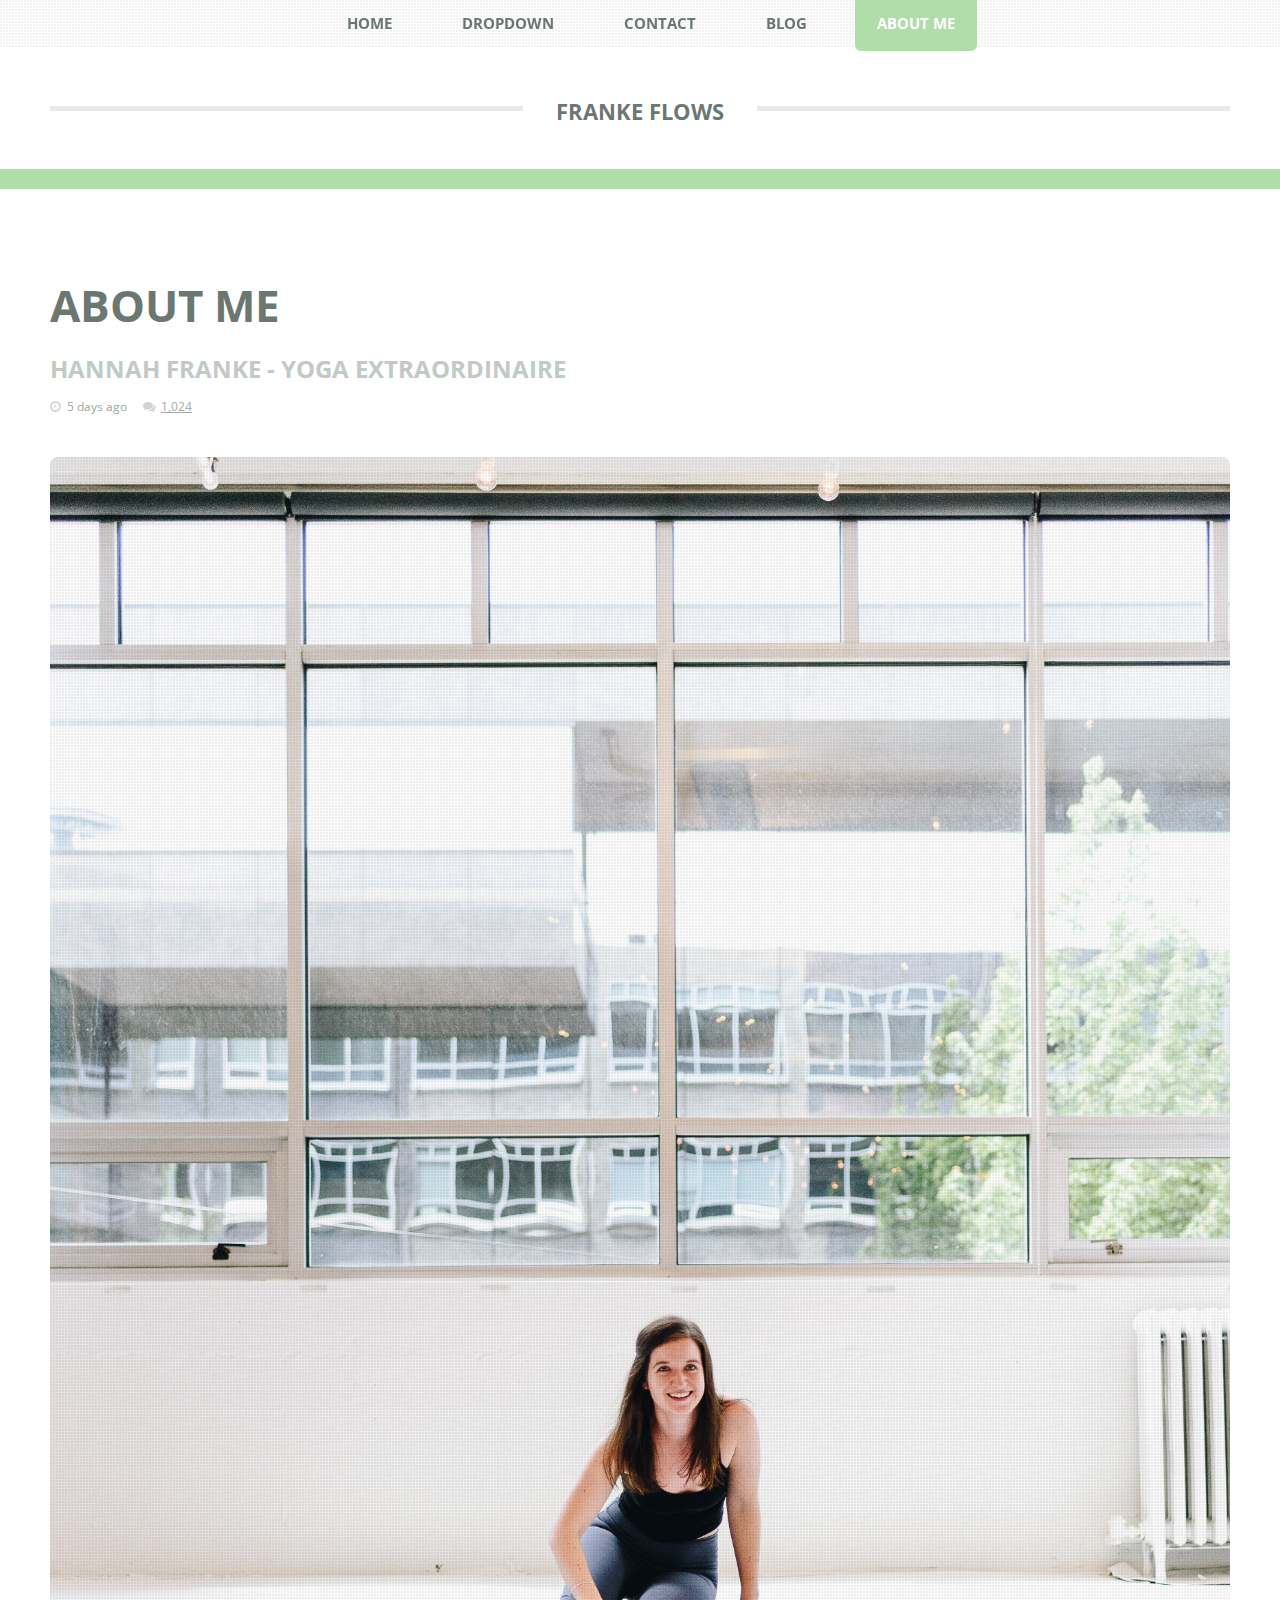
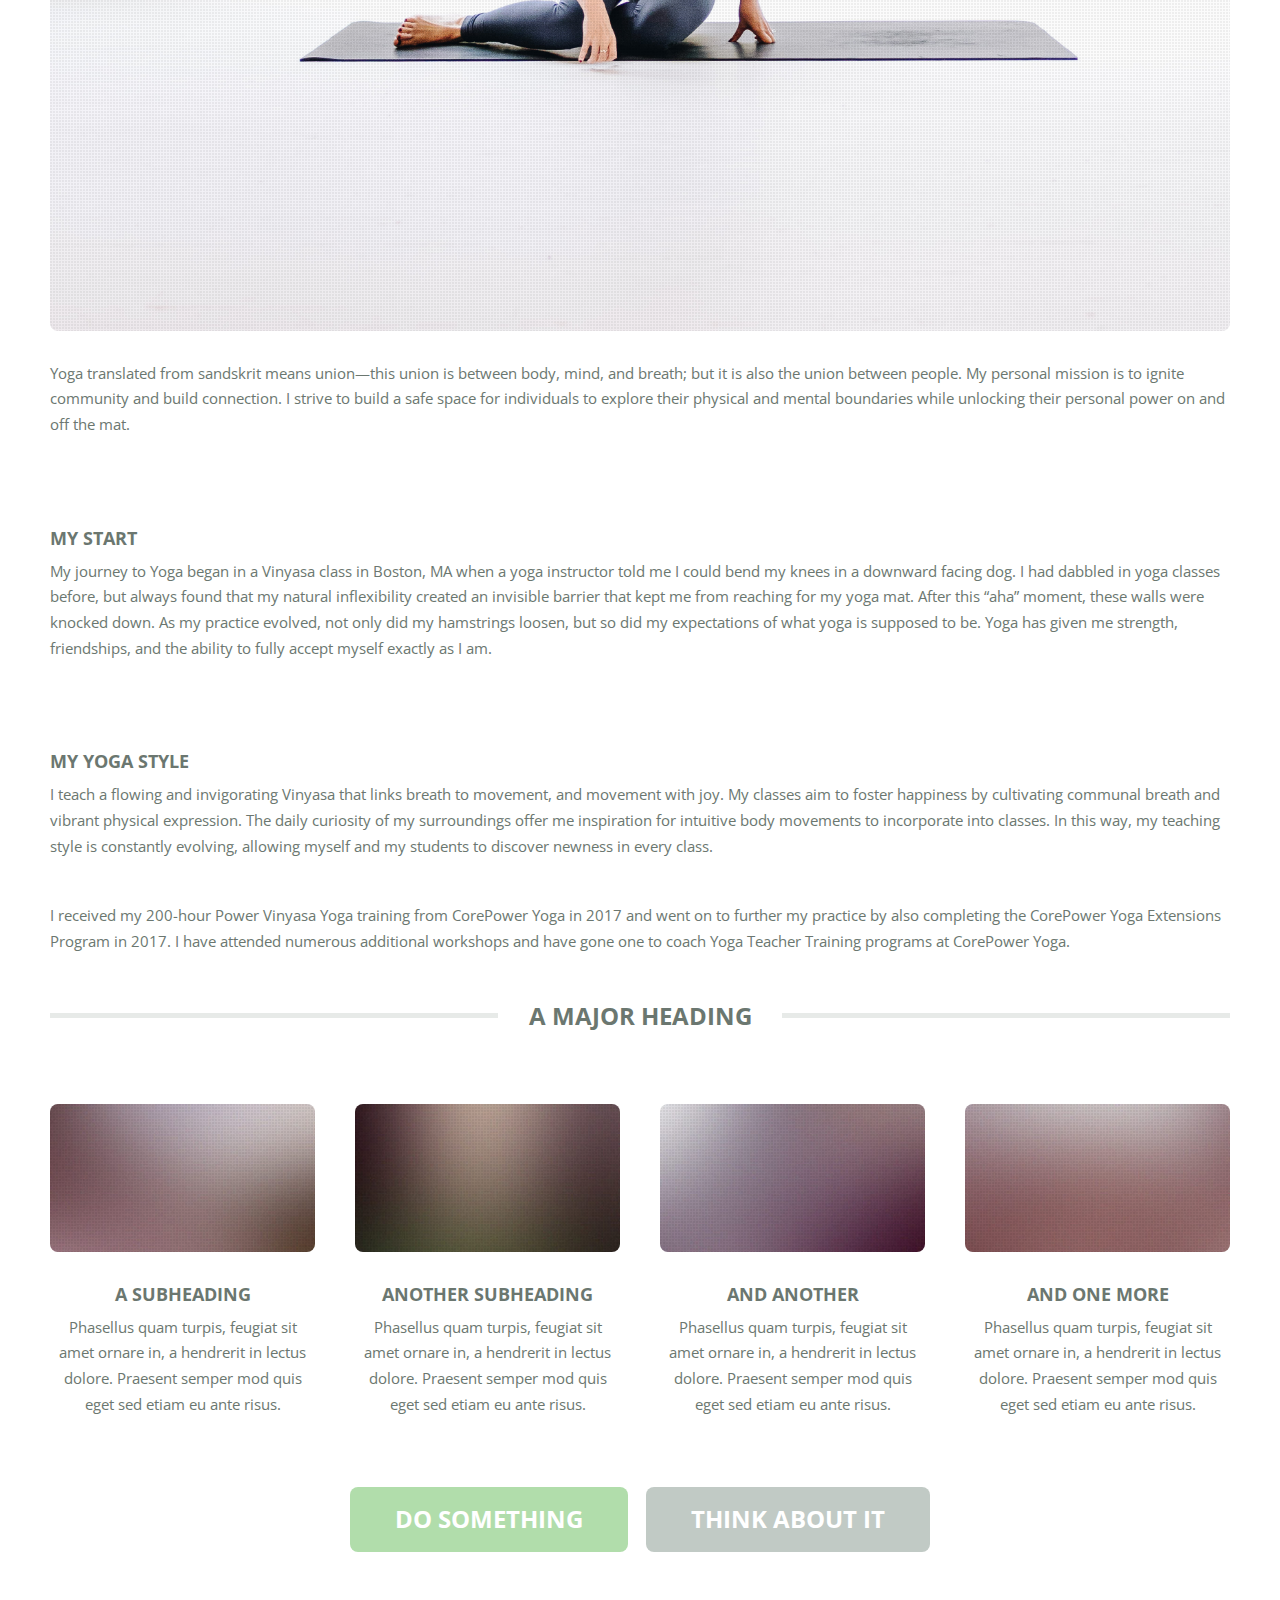
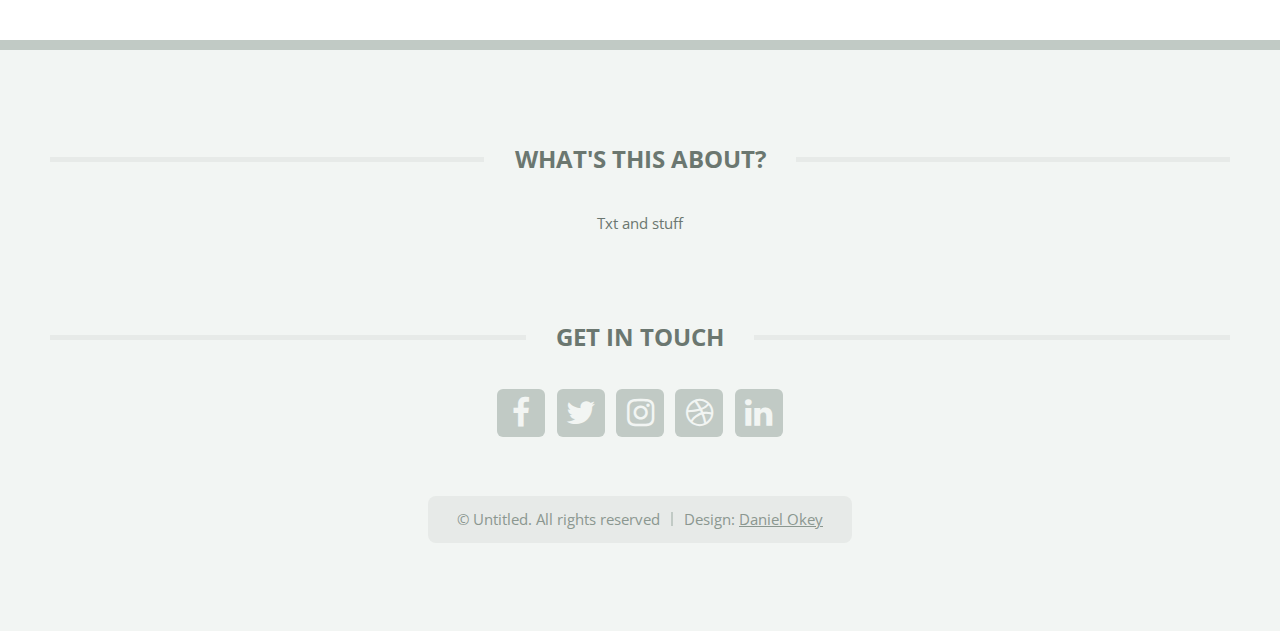
==== commit 998ef48f: "made additional changes" ====
--- a/about-me.html
+++ b/about-me.html
@@ -6,7 +6,7 @@
 -->
 <html>
 	<head>
-		<title>Left Sidebar - TXT by HTML5 UP</title>
+		<title>No Sidebar - TXT by HTML5 UP</title>
 		<meta charset="utf-8" />
 		<meta name="viewport" content="width=device-width, initial-scale=1, user-scalable=no" />
 		<link rel="stylesheet" href="assets/css/main.css" />
@@ -18,8 +18,8 @@
 				<header id="header">
 					<div class="logo container">
 						<div>
-							<h1><a href="index.html" id="logo">TXT</a></h1>
-							<p>A responsive site template by HTML5 UP</p>
+							<h1><a href="index.html" id="logo">Franke Flows</a></h1>
+							<!-- <p>A responsive site template by HTML5 UP</p> -->
 						</div>
 					</div>
 				</header>
@@ -31,23 +31,23 @@
 						<li>
 							<a href="#">Dropdown</a>
 							<ul>
-								<li><a href="#">Lorem ipsum dolor</a></li>
-								<li><a href="#">Magna phasellus</a></li>
+								<li><a href="#">Trainings</a></li>
+								<li><a href="#">Education</a></li>
 								<li>
-									<a href="#">Phasellus consequat</a>
+									<a href="#">Recent Events</a>
 									<ul>
-										<li><a href="#">Lorem ipsum dolor</a></li>
-										<li><a href="#">Phasellus consequat</a></li>
+										<li><a href="#">Live DJ & Yoga</a></li>
+										<li><a href="#">Costa Rica Retreat</a></li>
 										<li><a href="#">Magna phasellus</a></li>
 										<li><a href="#">Etiam dolore nisl</a></li>
 									</ul>
 								</li>
-								<li><a href="#">Veroeros feugiat</a></li>
+								<li><a href="#">Corporate Wellness & Private Events</a></li>
 							</ul>
 						</li>
-						<li class="current"><a href="left-sidebar.html">Left Sidebar</a></li>
-						<li><a href="right-sidebar.html">Right Sidebar</a></li>
-						<li><a href="no-sidebar.html">No Sidebar</a></li>
+						<li><a href="contact.html">Contact</a></li>
+						<li><a href="blog.html">Blog</a></li>
+						<li class="current"><a href="about-me.html">About Me</a></li>
 					</ul>
 				</nav>
 
@@ -55,71 +55,7 @@
 				<section id="main">
 					<div class="container">
 						<div class="row">
-							<div class="col-3 col-12-medium">
-								<div class="sidebar">
-
-									<!-- Sidebar -->
-
-										<!-- Recent Posts -->
-											<section>
-												<h2 class="major"><span>Recent Posts</span></h2>
-												<ul class="divided">
-													<li>
-														<article class="box post-summary">
-															<h3><a href="#">A Subheading</a></h3>
-															<ul class="meta">
-																<li class="icon fa-clock-o">6 hours ago</li>
-																<li class="icon fa-comments"><a href="#">34</a></li>
-															</ul>
-														</article>
-													</li>
-													<li>
-														<article class="box post-summary">
-															<h3><a href="#">Another Subheading</a></h3>
-															<ul class="meta">
-																<li class="icon fa-clock-o">9 hours ago</li>
-																<li class="icon fa-comments"><a href="#">27</a></li>
-															</ul>
-														</article>
-													</li>
-													<li>
-														<article class="box post-summary">
-															<h3><a href="#">And Another</a></h3>
-															<ul class="meta">
-																<li class="icon fa-clock-o">Yesterday</li>
-																<li class="icon fa-comments"><a href="#">184</a></li>
-															</ul>
-														</article>
-													</li>
-												</ul>
-												<a href="#" class="button alt">Archives</a>
-											</section>
-
-										<!-- Something -->
-											<section>
-												<h2 class="major"><span>Ipsum Dolore</span></h2>
-												<a href="#" class="image featured"><img src="images/pic03.jpg" alt="" /></a>
-												<p>
-													Donec sagittis massa et leo semper scele risque metus faucibus. Morbi congue mattis mi.
-													Phasellus sed nisl vitae risus tristique volutpat. Cras rutrum sed commodo luctus blandit.
-												</p>
-												<a href="#" class="button alt">Learn more</a>
-											</section>
-
-										<!-- Something -->
-											<section>
-												<h2 class="major"><span>Magna Feugiat</span></h2>
-												<p>
-													Rhoncus dui quis euismod. Maecenas lorem tellus, congue et condimentum ac, ullamcorper non sapien.
-													Donec sagittis massa et leo semper scele risque metus faucibus. Morbi congue mattis mi.
-													Phasellus sed nisl vitae risus tristique volutpat. Cras rutrum sed commodo luctus blandit.
-												</p>
-												<a href="#" class="button alt">Learn more</a>
-											</section>
-
-								</div>
-							</div>
-							<div class="col-9 col-12-medium imp-medium">
+							<div class="col-12">
 								<div class="content">
 
 									<!-- Content -->
@@ -127,8 +63,8 @@
 										<article class="box page-content">
 
 											<header>
-												<h2>Left Sidebar</h2>
-												<p>Semper amet scelerisque metus faucibus morbi congue mattis</p>
+												<h2>About Me</h2>
+												<p>Hannah Franke - Yoga Extraordinaire</p>
 												<ul class="meta">
 													<li class="icon fa-clock-o">5 days ago</li>
 													<li class="icon fa-comments"><a href="#">1,024</a></li>
@@ -136,60 +72,26 @@
 											</header>
 
 											<section>
-												<span class="image featured"><img src="images/pic05.jpg" alt="" /></span>
-												<p>
-													Phasellus quam turpis, feugiat sit amet ornare in, hendrerit in lectus.
-													Praesent semper mod quis eget mi. Etiam eu ante risus. Aliquam erat volutpat.
-													Aliquam luctus et mattis lectus sit amet pulvinar. Nam turpis nisi
-													consequat etiam lorem ipsum dolor sit amet nullam.
+												<span class="image featured"><img src="images/Hannah_Yoga-9.jpg" alt="" /></span>
+												<p>
+													Yoga translated from sandskrit means union—this union is between body, mind, and breath; but it is also the union between people. My personal mission is to ignite community and build connection. I strive to build a safe space for individuals to explore their physical and mental boundaries while unlocking their personal power on and off the mat.
 												</p>
 											</section>
 
 											<section>
-												<h3>More intriguing information</h3>
-												<p>
-													Lorem ipsum dolor sit amet, consectetur adipiscing elit. Maecenas ac quam risus, at tempus
-													justo. Sed dictum rutrum massa eu volutpat. Quisque vitae hendrerit sem. Pellentesque lorem felis,
-													ultricies a bibendum id, bibendum sit amet nisl. Mauris et lorem quam. Maecenas rutrum imperdiet
-													vulputate. Nulla quis nibh ipsum, sed egestas justo. Morbi ut ante mattis orci convallis tempor.
-													Etiam a lacus a lacus pharetra porttitor quis accumsan odio. Sed vel euismod nisi. Etiam convallis
-													rhoncus dui quis euismod. Maecenas lorem tellus, congue et condimentum ac, ullamcorper non sapien
-													vulputate. Nulla quis nibh ipsum, sed egestas justo. Morbi ut ante mattis orci convallis tempor.
-													Etiam a lacus a lacus pharetra porttitor quis accumsan odio. Sed vel euismod nisi. Etiam convallis
-													rhoncus dui quis euismod. Maecenas lorem tellus, congue et condimentum ac, ullamcorper non sapien.
-													Donec sagittis massa et leo semper a scelerisque metus faucibus. Morbi congue mattis mi.
-													Phasellus sed nisl vitae risus tristique volutpat. Cras rutrum commodo luctus.
-												</p>
-												<p>
-													Phasellus odio risus, faucibus et viverra vitae, eleifend ac purus. Praesent mattis, enim
-													quis hendrerit porttitor, sapien tortor viverra magna, sit amet rhoncus nisl lacus nec arcu.
-													Suspendisse laoreet metus ut metus imperdiet interdum aliquam justo tincidunt. Mauris dolor urna,
-													fringilla vel malesuada ac, dignissim eu mi. Praesent mollis massa ac nulla pretium pretium.
-													Etiam a lacus a lacus pharetra porttitor quis accumsan odio. Sed vel euismod nisi. Etiam convallis
-													rhoncus dui quis euismod. Maecenas lorem tellus, congue et condimentum ac, ullamcorper non sapien.
-													Donec sagittis massa et leo semper a scelerisque metus faucibus. Morbi congue mattis mi.
-													Maecenas tortor mauris, consectetur pellentesque dapibus eget, tincidunt vitae arcu.
-													Vestibulum purus augue, tincidunt sit amet iaculis id, porta eu purus.
+												<h3>My Start</h3>
+												<p>
+													My journey to Yoga began in a Vinyasa class in Boston, MA when a yoga instructor told me I could bend my knees in a downward facing dog. I had dabbled in yoga classes before, but always found that my natural inflexibility created an invisible barrier that kept me from reaching for my yoga mat. After this “aha” moment, these walls were knocked down.  As my practice evolved, not only did my hamstrings loosen, but so did my expectations of what yoga is supposed to be. Yoga has given me strength, friendships, and the ability to fully accept myself exactly as I am. 
 												</p>
 											</section>
 
 											<section>
-												<h3>So in conclusion ...</h3>
-												<p>
-													Lorem ipsum dolor sit amet, consectetur adipiscing elit. Maecenas ac quam risus, at tempus
-													justo. Sed dictum rutrum massa eu volutpat. Quisque vitae hendrerit sem. Pellentesque lorem felis,
-													ultricies a bibendum id, bibendum sit amet nisl. Mauris et lorem quam. Maecenas rutrum imperdiet
-													vulputate. Nulla quis nibh ipsum, sed egestas justo. Morbi ut ante mattis orci convallis tempor.
-													Etiam a lacus a lacus pharetra porttitor quis accumsan odio. Sed vel euismod nisi. Etiam convallis
-													rhoncus dui quis euismod. Maecenas lorem tellus, congue et condimentum ac, ullamcorper non sapien.
-													Donec sagittis massa et leo semper a scelerisque metus faucibus. Morbi congue mattis mi.
-													Phasellus sed nisl vitae.
-												</p>
-												<p>
-													Suspendisse laoreet metus ut metus imperdiet interdum aliquam justo tincidunt. Mauris dolor urna,
-													fringilla vel malesuada ac, dignissim eu mi. Praesent mollis massa ac nulla pretium pretium.
-													Maecenas tortor mauris, consectetur pellentesque dapibus eget, tincidunt vitae arcu.
-													Vestibulum purus augue, tincidunt sit amet iaculis id, porta eu purus.
+												<h3>My Yoga Style</h3>
+												<p>
+													I teach a flowing and invigorating Vinyasa that links breath to movement, and movement with joy. My classes aim to foster happiness by cultivating communal breath and vibrant physical expression. The daily curiosity of my surroundings offer me inspiration for intuitive body movements to incorporate into classes. In this way, my teaching style is constantly evolving, allowing myself and my students to discover newness in every class. 
+												</p>
+												<p>
+													I received my 200-hour Power Vinyasa Yoga training from CorePower Yoga in 2017 and went on to further my practice by also completing the CorePower Yoga Extensions Program in 2017. I have attended numerous additional workshops and have gone one to coach Yoga Teacher Training programs at CorePower Yoga. 
 												</p>
 											</section>
 
@@ -281,11 +183,13 @@
 									<section>
 										<h2 class="major"><span>What's this about?</span></h2>
 										<p>
-											This is <strong>TXT</strong>, yet another free responsive site template designed by
+										
+											Txt and stuff
+											<!-- This is <strong>TXT</strong>, yet another free responsive site template designed by
 											<a href="http://twitter.com/ajlkn">AJ</a> for <a href="http://html5up.net">HTML5 UP</a>. It's released under the
 											<a href="http://html5up.net/license/">Creative Commons Attribution</a> license so feel free to use it for
 											whatever you're working on (personal or commercial), just be sure to give us credit for the design.
-											That's basically it :)
+											That's basically it :) -->
 										</p>
 									</section>
 
@@ -310,7 +214,7 @@
 						<!-- Copyright -->
 							<div id="copyright">
 								<ul class="menu">
-									<li>&copy; Untitled. All rights reserved</li><li>Design: <a href="http://html5up.net">HTML5 UP</a></li>
+									<li>&copy; Untitled. All rights reserved</li><li>Design: <a href="http://danokey.com">Daniel Okey</a></li>
 								</ul>
 							</div>
 
